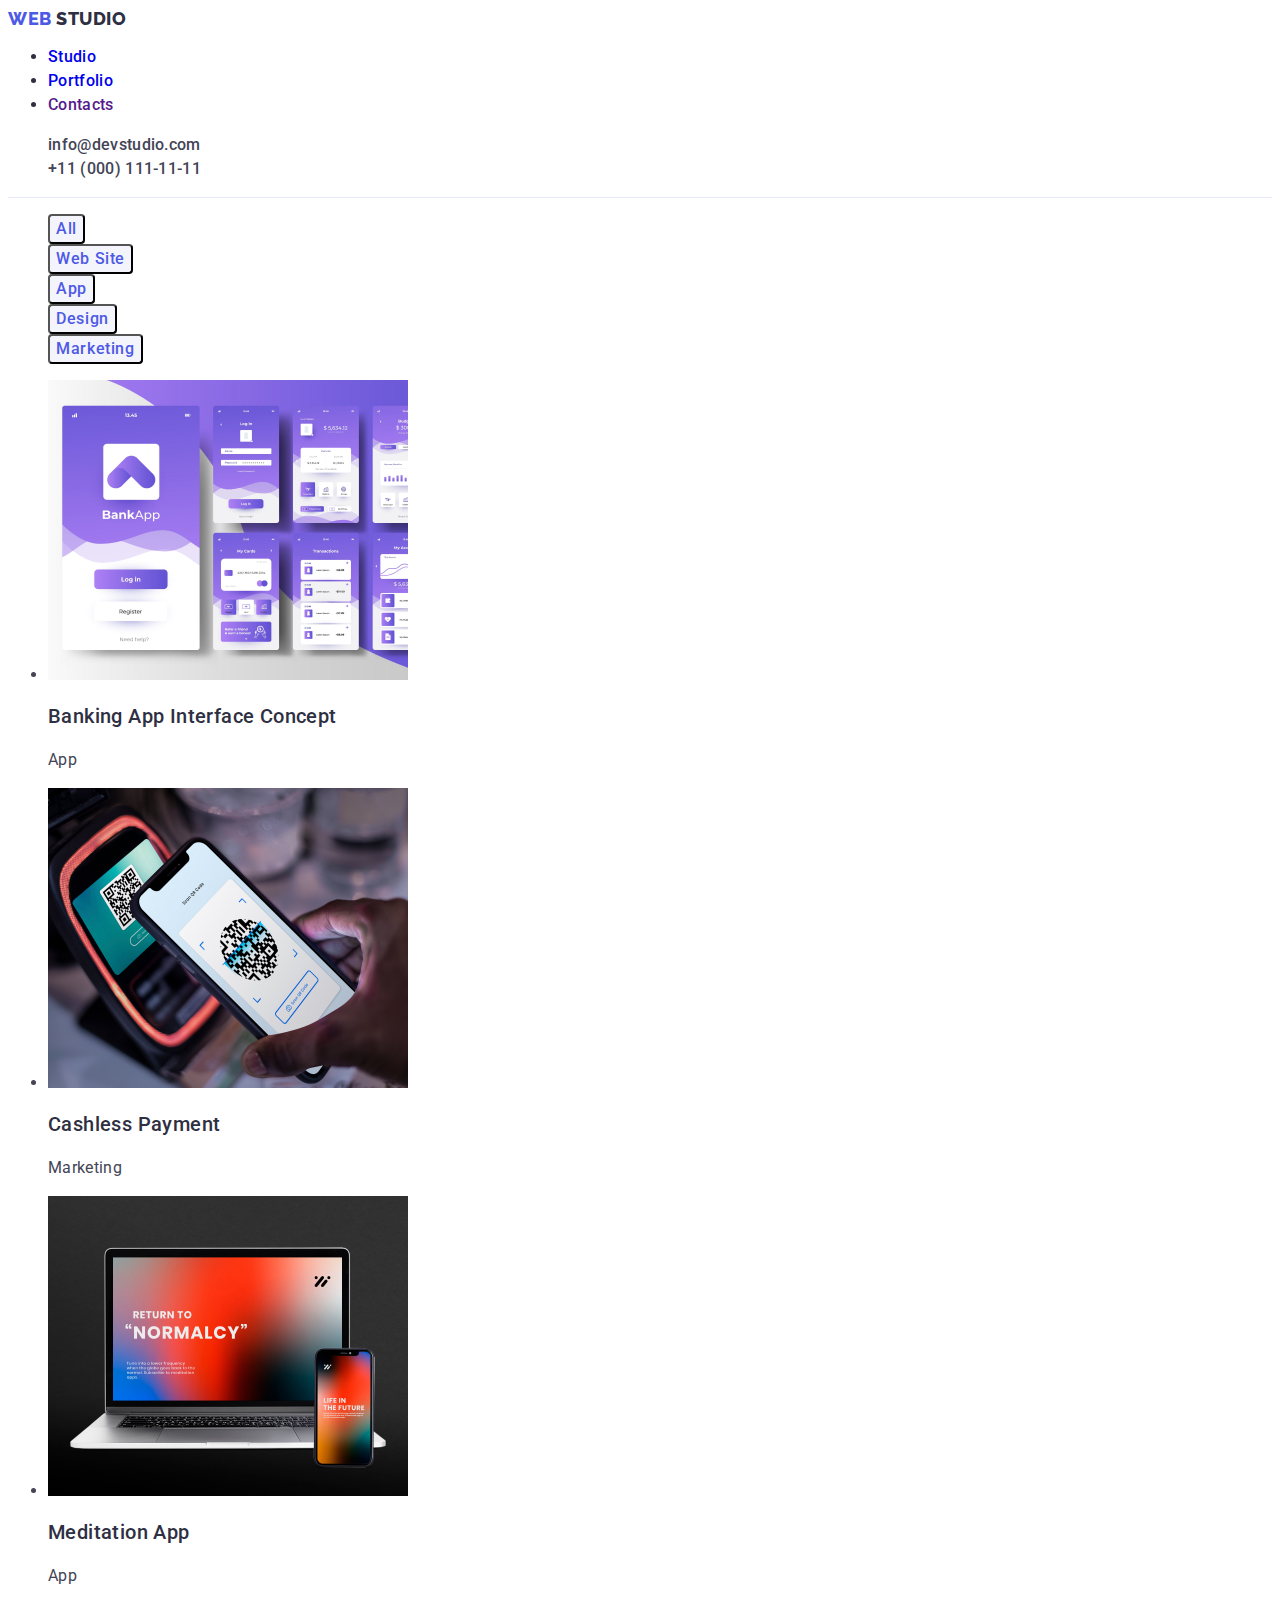
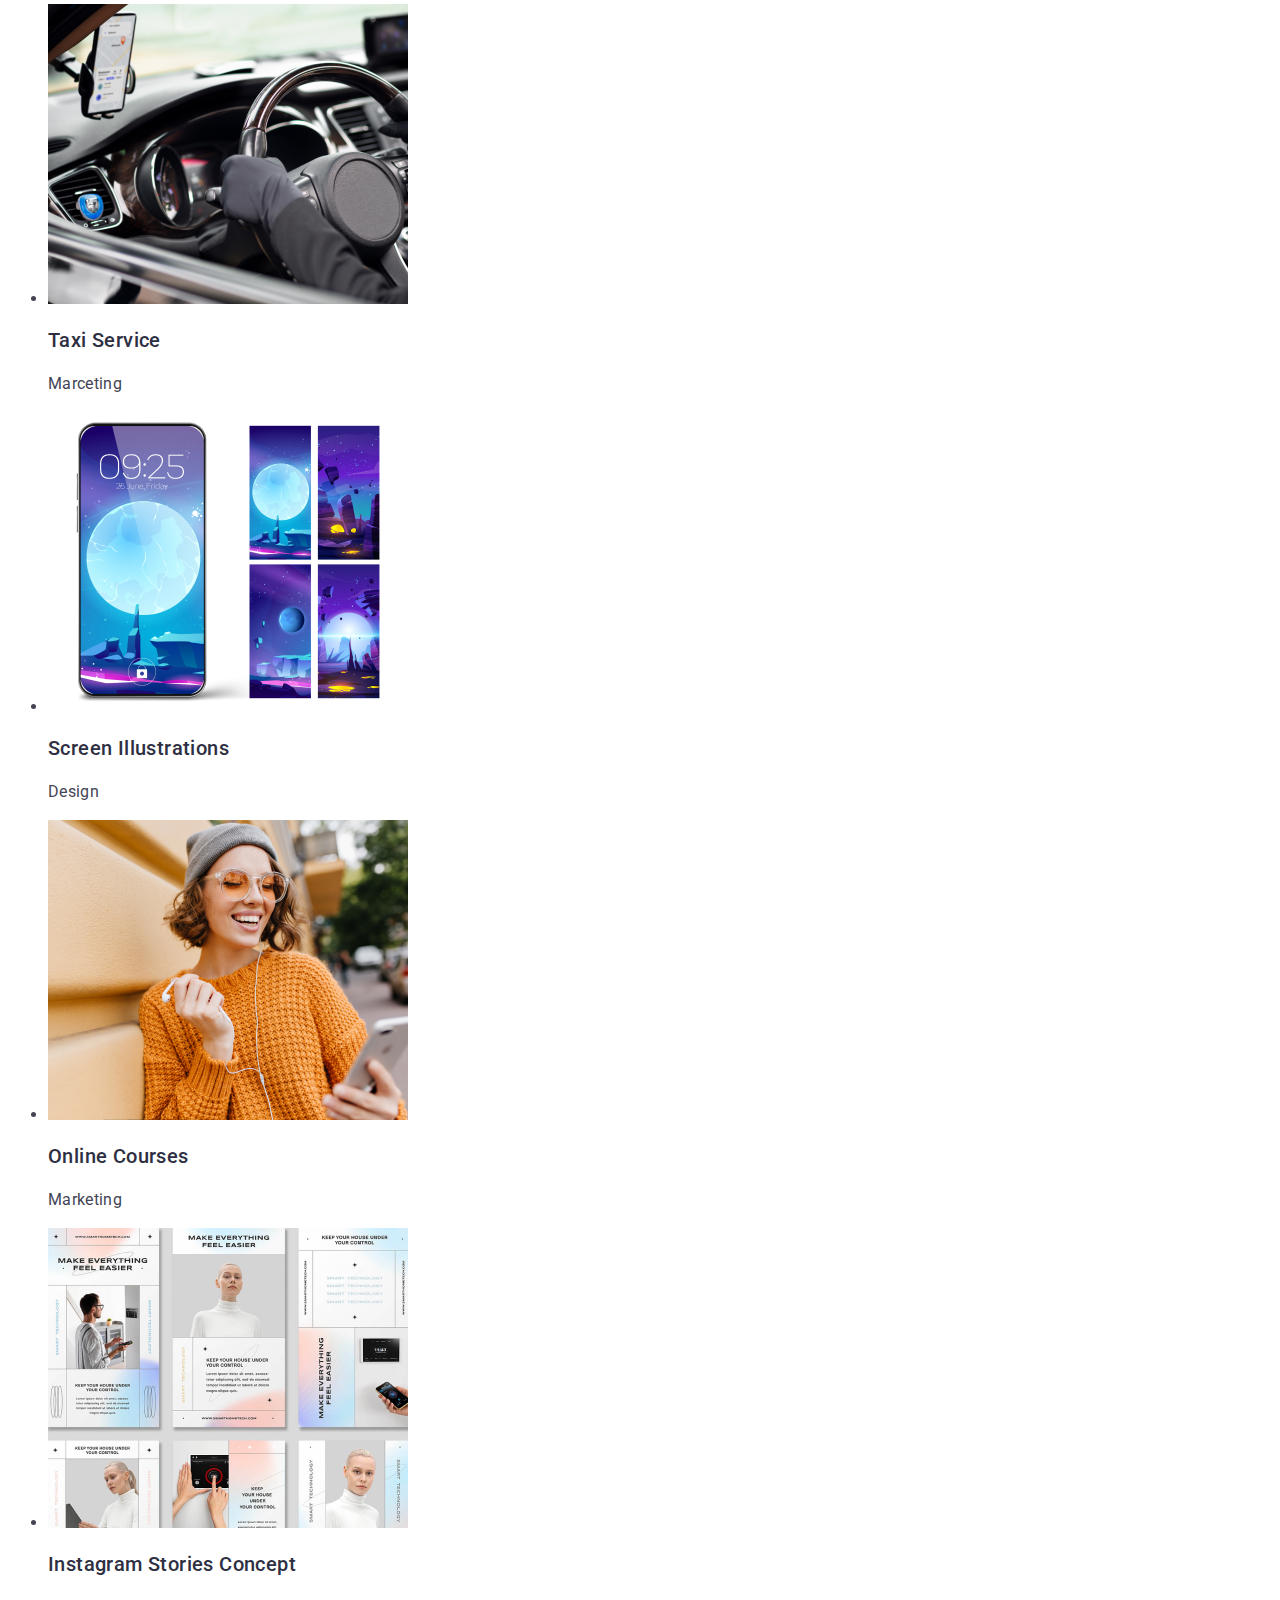
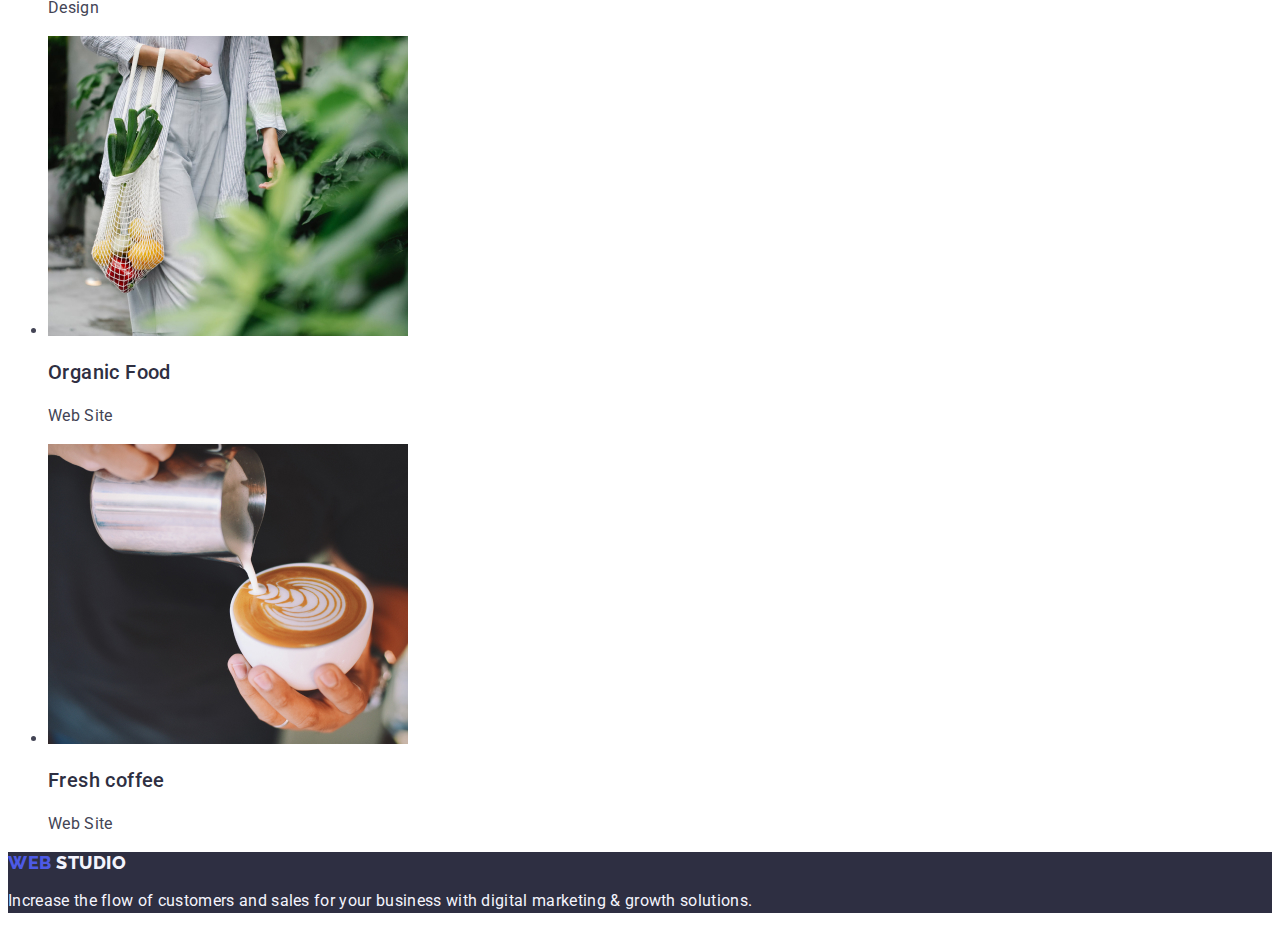
==== portfolio.html @ 60526257 "hw-02" ====
<!DOCTYPE html>
<html lang="en">

<head>
    <meta charset="UTF-8">
    <meta name="viewport" content="width=device-width, initial-scale=1.0">
    <title>Document</title>
<link rel="preconnect" href="https://fonts.googleapis.com">
<link rel="preconnect" href="https://fonts.gstatic.com" crossorigin>
<link href="https://fonts.googleapis.com/css2?family=Raleway:wght@800&family=Roboto:wght@400;500;700;900&display=swap"
    rel="stylesheet">
    <link rel="stylesheet" href="./css/styles.css" />
</head>

<body class="partfolio-body">
    <header class="partfolio-header">
        <nav class="header-nav">
            <a href="./index.html" class="partfolio-logo link">Web
                <span class="partfolio-logo-accent">Studio</span>
            </a>
            <ul class="portfolio-list">
                <li class="portfolio-menu"><a href="./index.html" class="partfolio-list link">Studio</a></li>
                <li class="portfolio-menu"><a href="./portfolio.html" class="partfolio-list link">Portfolio</a></li>
                <li class="portfolio-menu"><a href="" class="partfolio-list link">Contacts</a></li>
            </ul>
        </nav>

        <address class="partfolio-contacts">
            <ul class="partfolio-address list">
                <li class="contacts-item">
                    <a class="partfolio-contacts link" href="mailto:info@devstudio.com">info@devstudio.com</a>
                </li>
                <li class="partfolio-contacts-item">
                    <a class="partfolio-contacts link" href="tel:+110001111111">+11 (000) 111-11-11</a>
                </li>
            </ul>
        </address>
    </header>

    <main>

        <section class="portfolio-imges">
            <h1 hidden>Portfolio</h1>
            <ul class="list">
                <li><button class="partfolio-btn" type="button">All</button></li>
                <li><button class="partfolio-btn" type="button">Web Site</button></li>
                <li><button class="partfolio-btn" type="button">App</button></li>
                <li><button class="partfolio-btn" type="button">Design</button></li>
                <li><button class="partfolio-btn" type="button">Marketing</button></li>
            </ul>
<ul class="partfolio-list link">
    <li class="partfolio-item link">
        <a class="partfolio-img link" href="./images/InterfaceContent.jpg">
            <img src="./images/InterfaceContent.jpg" alt="interface content" width="360" height="300">
        <h3 class="partfolio-title">Banking App Interface Concept</h3>
        <p class="partfolio-subtitle">App</p>
        </a>
    </li>
    <li class="partfolio-item link">
        <a class="partfolio-img link" href="./images/marceting.jpg">
        <img src="./images/marceting.jpg" alt="marceting" width="360" height="300">
        <h3 class="partfolio-title">Cashless Payment</h3>
        <p class="partfolio-subtitle">Marketing</p>
        </a>
    </li>
    <li class="partfolio-item link">
        <a class="partfolio-img link" href="./images/app.jpg">
        <img src="./images/app.jpg" alt="Meditation App" width="360" height="300">
        <h3 class="partfolio-title">Meditation App</h3>
        <p class="partfolio-subtitle">App</p>
        </a>
    </li>
    <li class="partfolio-item link">
        <a class="partfolio-img link" href="./images/taxi.jpg">
        <img src="./images/taxi.jpg" alt="taxi service" width="360" height="300">
        <h3 class="partfolio-title">Taxi Service</h3>
        <p class="partfolio-subtitle">Marceting</p>
        </a>
    </li>
    <li class="partfolio-item link">
        <a class="partfolio-img link" href="./images/design.jpg">
        <img src="./images/design.jpg" alt="Screen Illustrations" width="360" height="300">
        <h3 class="partfolio-title">Screen Illustrations</h3>
        <p class="partfolio-subtitle">Design</p>
        </a>
    </li>
    <li class="partfolio-item link">
        <a class="partfolio-img link" href="./images/">
        <img src="./images/OnlineCourses.jpg" alt="courses" width="360" height="300">
        <h3 class="partfolio-title">Online Courses</h3>
        <p class="partfolio-subtitle">Marketing</p>
        </a>
    </li>
    <li class="partfolio-item link">
        <a class="partfolio-img link" href="./images/insta.jpg">
        <img src="./images/insta.jpg" alt="Instagram" width="360" height="300">
        <h3 class="partfolio-title">Instagram Stories Concept</h3>
        <p class="partfolio-subtitle">Design</p>
    </a>
    </li>
    <li class="partfolio-item link">
        <a class="partfolio-img link" href="./images/WebSite.jpg">
        <img src="./images/WebSite.jpg" alt="draganic Food" width="360" height="300">
        <h3 class="partfolio-title">Organic Food</h3>
        <p class="partfolio-subtitle">Web Site</p>
    </a>
    </li>
    <li class="partfolio-item link">
        <a class="partfolio-img link" href="./images/coffee.jpg">
        <img src="./images/coffee.jpg" alt="coffee" width="360" height="300">
        <h3 class="partfolio-title">Fresh coffee</h3>
        <p class="partfolio-subtitle">Web Site</p>
    </a>
    </li>
</ul>
</section>
    </main>

    <footer class="partfolio-footer">
        <a class="partfolio-footer-logo link" href="./index.html">
            Web
            <span class="partfolio-footer-logo-accent">Studio</span>
        </a>
        <p class="partfolio-footer-content">Increase the flow of customers and
            sales for your business with digital
            marketing & growth solutions.</p>
    </footer>

</body>

</html>
---- css/styles.css ----
:root {
font-family: "Roboto", sans-serif;
--primary-text-color: #434455;
--white: #ffffff;
--logo-color:#4D5AE5;
--lilac: #404bbf;
--logo-color-second: #2e2f42;
--white-second: #f4f4fd;
}

body {
font-family:"Roboto", sans-serif;
color: var(--primary-text-color);
background-color: #ffffff;
}

.link {
    text-decoration: none;
}

.list {
    list-style: none;
}


/**______index.html______**/

/**_____HEADER____**/


.header {
    background: var(--white, #FFF);
}
.header-logo {
    color: var(--logo-color);
    font-size: 18px;
    font-family: "Raleway", sans-serif;
    font-style: normal;
    font-weight: 800;
    line-height: 1.17;
    letter-spacing: 0.03em;
    text-transform: uppercase;
    text-decoration: none;
}

.link {
    text-decoration: none;
}

.header-logo-accent {
    color: var(--logo-color-second);
    font-size: 18px;
    font-family: "Raleway", sans-serif;
    font-style: normal;
    font-weight: 800;
    line-height: 21px;
    letter-spacing: 0.54px;
    text-transform: uppercase;
}
.link {
    text-decoration: none;
}
/**__menu__**/



.list {
    color: var(--logo-color-second);
    font-size: 16px;
    font-family: "Roboto", sans-serif;
    font-style: normal;
    font-weight: 500;
    line-height: 1.5;
    letter-spacing: 0.02em;
    text-decoration: none;
}


.header-list link:hover {
    color: var(--lilac);
}
.header-list link:focus {
    color: var(--lilac);
}

.contacts {
    font-style: normal;
}

.contacts-link link {
    color: var(--primary-text-color);
    font-size: 16px;
    font-family: "Roboto", sans-serif;
    font-style: normal;
    font-weight: 400;
    line-height: 1.5;
    letter-spacing: 0.02em;
    text-decoration: none;
}
.contacts-link link:hover {
    color: var(--lilac);
}

.contacts-link link:focus {
    color: var(--lilac);
}

/**_____Section1____**/

.advantages-section-list {
    width: 1440px;
    height: 600px;
    flex-shrink: 0;
    background:#2E2F42;
}

.head-text {
    color: var(--white);
    text-align: center;
    font-size: 56px;
    font-family: "Roboto", sans-serif;
    font-style: normal;
    font-weight: 700;
    line-height: 1.07;
    letter-spacing: 1.12px;
}

.head-btn {
    color: var(--white);
    font-size: 16px;
    font-family: "Roboto", sans-serif;
    font-style: normal;
    font-weight: 500;
    line-height: 24px;
    letter-spacing: 0.64px;
    display: inline-flex;
    padding: 16px 32px;
    align-items: flex-start;
    gap: 10px;
    border-radius: 4px;
    background: var(--logo-color);
    cursor: pointer;
}
.head-btn:hover {
    background-color: var(--lilac);
}
.head-btn:focus {
    background-color: var(--lilac);
}


/**_____Section2_____**/

.advant-section-list {
    background: var(--white);
}
.advantages-item {
flex-direction: column;
}

.advant-title {
    color: var(--primary-text-color);
    font-size: 20px;
    font-family: "Roboto", sans-serif;
    font-style: normal;
    font-weight: 500;
    line-height: 1.2;
    letter-spacing: 0.02em;
}

.advant-subtitle {
    color: var(--primary-text-color);
    font-size: 16px;
    font-family: "Roboto", sans-serif;
    font-style: normal;
    font-weight: 400;
    line-height: 1.5;
    letter-spacing: 0.02em;
    display: flex;
    width: 264px;
    flex-direction: column;
}


/**_____Section3____**/


.section-list {
    background-color:var(--white) ;
}

.section-title {
    color: var(--primary-text-color);
    text-align: center;
    font-size: 36px;
    font-family: "Roboto", sans-serif;
    font-style: normal;
    font-weight: 00;
    line-height: 1.11;
    letter-spacing: 0.02em;
    text-transform: capitalize;
}

/**____Section4____**/


.section-four-list {
    background: var(--cloud, #F4F4FD);
}

.team-title {
    color: var(--primary-text-color);
    text-align: center;
    font-size: 36px;
    font-family: "Roboto", sans-serif;
    font-style: normal;
    font-weight: 700;
    line-height: 1.11;
    letter-spacing: 0.72px;
    text-transform: capitalize;
}

.team-list {
    background-color: var(--white);
}

.team-subtitle {
    color: var(--primary-text-color);
    text-align: center;
    font-size: 20px;
    font-family: "Roboto", sans-serif;
    font-style: normal;
    font-weight: 500;
    line-height: 1.2;
    letter-spacing: 0.02em;
}

.team-p {
    color: var(--primary-text-color);
    text-align: center;
    font-size: 16px;
    font-family: "Roboto", sans-serif;
    font-style: normal;
    font-weight: 400;
    line-height: 1.5;
    letter-spacing: 0.02em;
}

/**_____FOOTER_____**/

.footer {
    background: var(--logo-color-second);
}

.footer-logo {
    color: var(--logo-color);
    font-size: 18px;
    font-family: "Raleway", sans-serif;
    font-style: normal;
    font-weight: 800;
    line-height: 1.17;
    letter-spacing: 0.03em;
    text-transform: uppercase;
    text-decoration: none;
}

.footer-logo-accent {
    justify-content: center;
    color: #f4f4fd;
    font-size: 18px;
    font-family: "Raleway", sans-serif;
    font-style: normal;
    font-weight: 800;
    line-height: 21px;
    letter-spacing: 0.54px;
    text-transform: uppercase;
}

.footer-content {
    color: var(--cloud, #F4F4FD);
    font-size: 16px;
    font-family: "Roboto", sans-serif;
    font-style: normal;
    font-weight: 400;
    line-height: 24px;
    letter-spacing: 0.32px;
}

/**_____PORTFOLIO.HTML____**/


/**_____HEADER_____**/

.partfolio-header {
    border-bottom: 1px solid var(--cornflower, #E7E9FC);
    background: var(--white, #FFF);
}

.partfolio-logo {
    color: var(--logo-color);
    font-size: 18px;
    font-family: "Raleway", sans-serif;
    font-style: normal;
    font-weight: 800;
    line-height: 1.17;
    letter-spacing: 0.03em;
    text-transform: uppercase;
    text-decoration: none;
}

.partfolio-logo-accent {
    justify-content: center;
    color: #2E2F42;
    font-size: 18px;
    font-family: "Raleway", sans-serif;
    font-style: normal;
    font-weight: 800;
    line-height: 21px;
    letter-spacing: 0.54px;
    text-transform: uppercase;
}

.portfolio-menu {
    color: var(--logo-color-second);
    font-size: 16px;
    font-family: "Roboto", sans-serif;
    font-style: normal;
    font-weight: 500;
    line-height: 1.5;
    letter-spacing: 0.02em;
    text-decoration: none;
    }

.portfolio-menu:hover {
    color: #404bbf;
}

.portfolio-menu:focus {
    color: #404bbf;
}

.partfolio-contacts {
    color: var(--primary-text-color);
    font-style: normal;
}


.partfolio-contacts link {
    color: var(--primary-text-color);
    font-size: 16px;
    font-family: "Roboto", sans-serif;
    font-style: normal;
    font-weight: 400;
    line-height: 1.5;
    letter-spacing: 0.02em;
    text-decoration: none;
}

.partfolio-contacts-link link:hover {
    color: var(--lilac);
}

.partfolio-contacts-link link:focus {
    color: var(--lilac);
}

/**____SECTION___**/

.portfolio-imges {
    list-style: none;
    background-color: #fff;
}

.partfolio-btn {
    color: #4D5AE5;
    text-align: center;
    font-size: 16px;
    font-family: "Roboto",sans-serif;
    font-style: normal;
    font-weight: 500;
    line-height: 1.5;
    letter-spacing: 0.04em;
    border-radius: 4px;
    background: #f4f4fd;
    cursor: pointer;
}
.partfolio-btn:hover {
    color: #ffffff;
    background-color: #404BBF;
}
.partfolio-btn:focus {
    color: #ffffff;
    background-color: #404BBF;
}

.partfolio-list link {
    list-style: none;
    text-decoration: none;
}

.partfolio-item link {
    text-decoration: none;
}

.partfolio-title {
    color: #2E2F42;
    font-size: 20px;
    font-family: "Roboto", sans-serif;
    font-style: normal;
    font-weight: 500;
    line-height: 1.2;
    letter-spacing: 0.02em;
}

.partfolio-subtitle {
    color: #434455;
    font-size: 16px;
    font-family: "Roboto", sans-serif;
    font-style: normal;
    font-weight: 400;
    line-height: 1.5;
    letter-spacing: 0.02em;
}

/**____PARTFOLIO___FOOTER______**/

.partfolio-footer {
    background-color: #2E2F42;
}

.partfolio-footer-logo {
    color: #4D5AE5;
    font-size: 18px;
    font-family: "Raleway", sans-serif;
    font-style: normal;
    font-weight: 800;
    line-height: 1.17;
    letter-spacing: 0.03em;
    text-transform: uppercase;
    text-decoration: none;
}

.partfolio-footer-logo-accent {
    justify-content: center;
    color: #f4f4fd;
    font-size: 18px;
    font-family: "Raleway", sans-serif;
    font-style: normal;
    font-weight: 800;
    line-height: 21px;
    letter-spacing: 0.54px;
    text-transform: uppercase;
}

.partfolio-footer-content {
    color: var(--cloud, #F4F4FD);
    font-size: 16px;
    font-family: "Roboto", sans-serif;
    font-style: normal;
    font-weight: 400;
    line-height: 24px;
    letter-spacing: 0.32px;
}
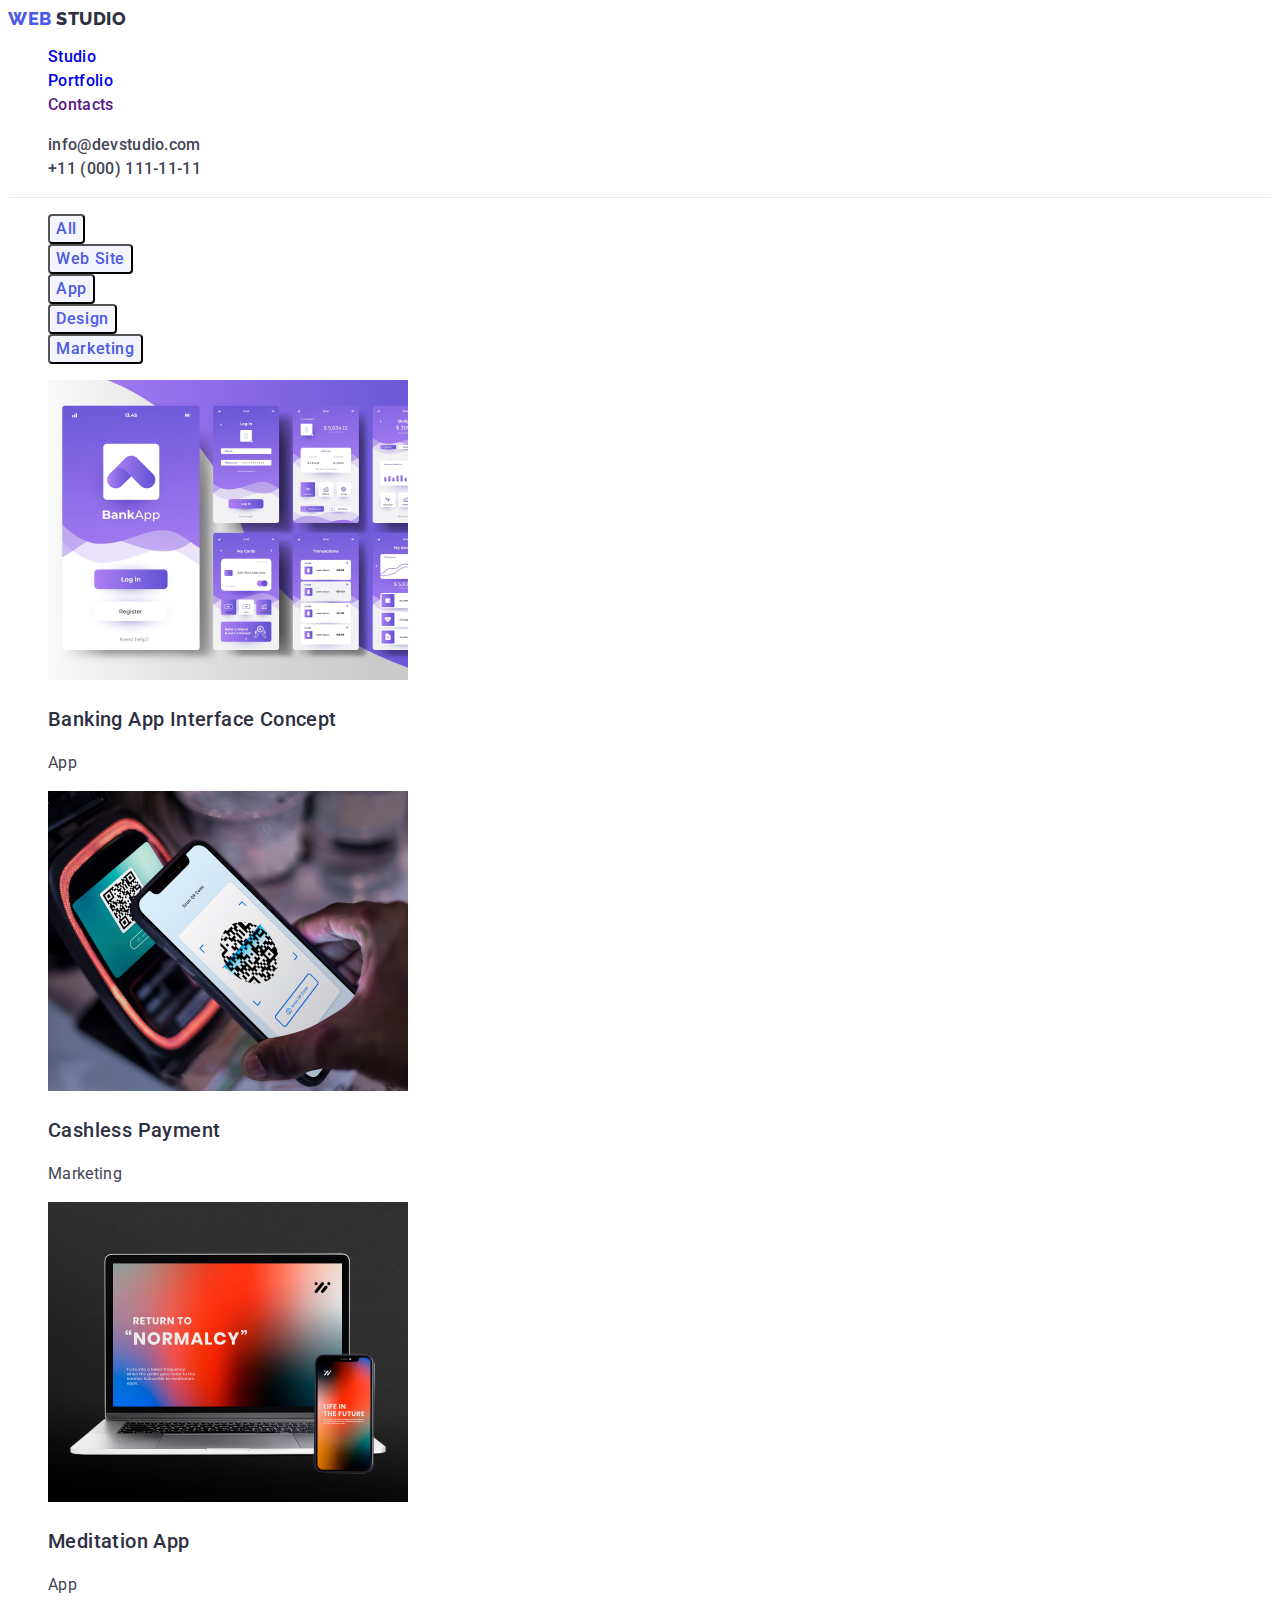
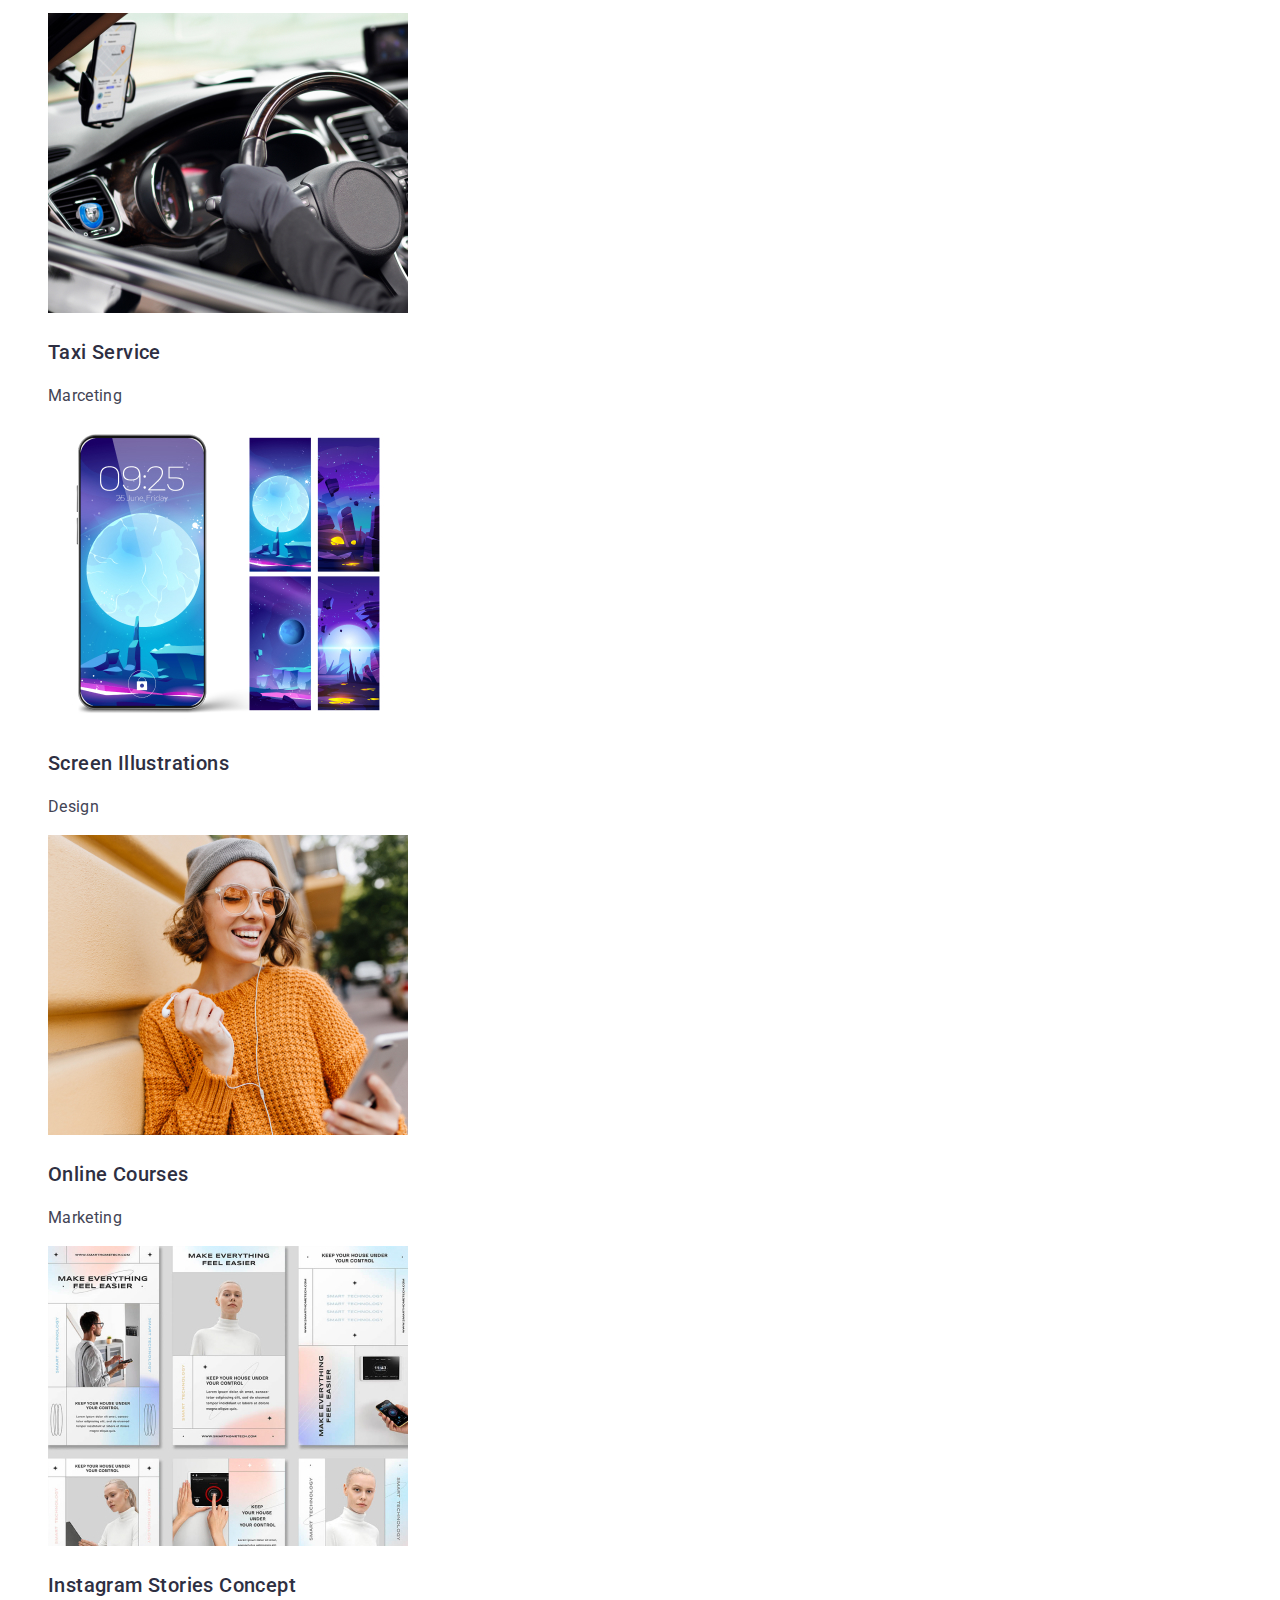
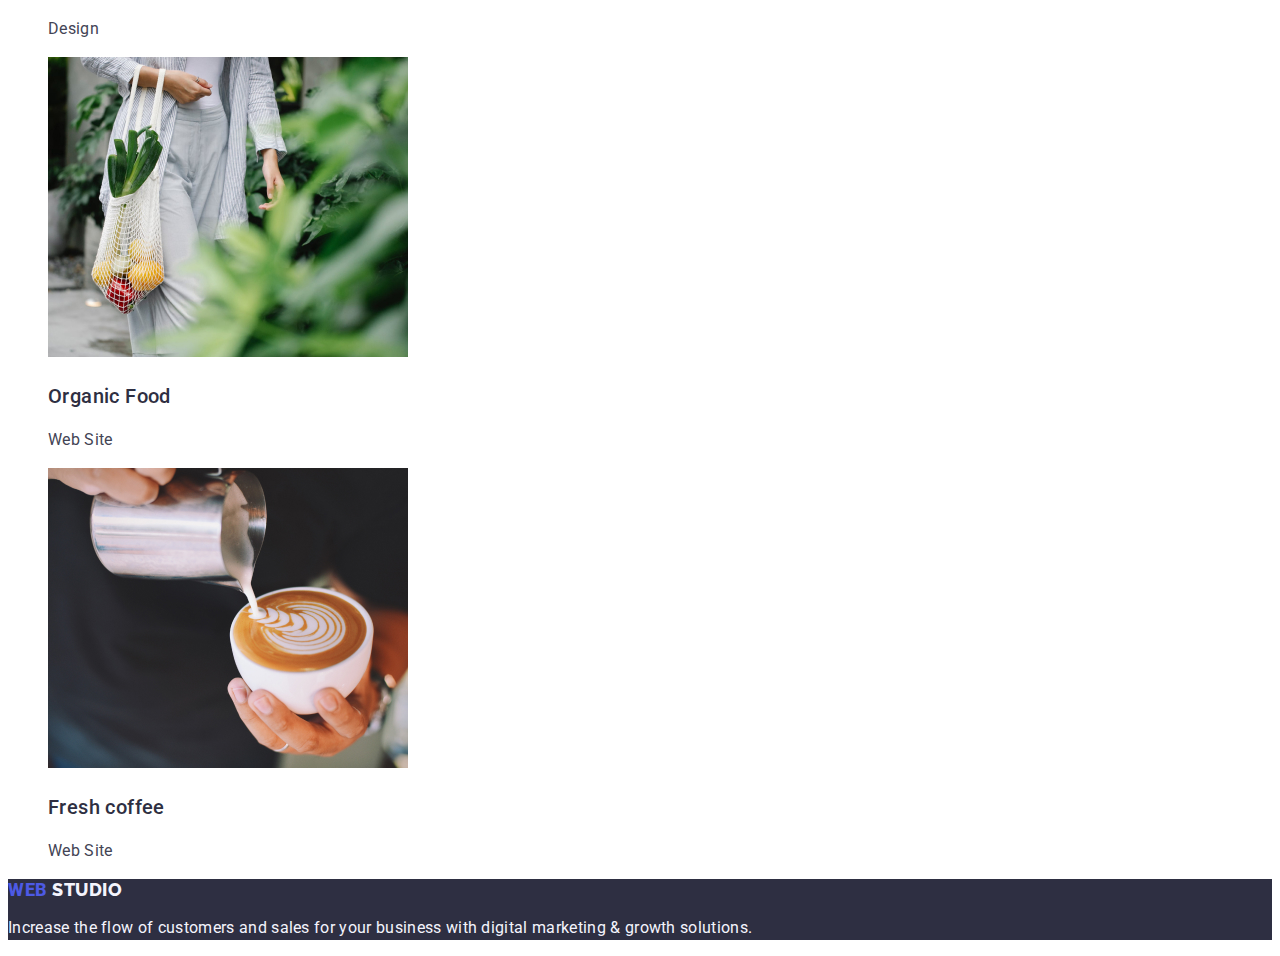
==== commit 2a4ca78b: "add" ====
--- a/portfolio.html
+++ b/portfolio.html
@@ -18,7 +18,7 @@
             <a href="./index.html" class="partfolio-logo link">Web
                 <span class="partfolio-logo-accent">Studio</span>
             </a>
-            <ul class="portfolio-list">
+            <ul class="portfolio list">
                 <li class="portfolio-menu"><a href="./index.html" class="partfolio-list link">Studio</a></li>
                 <li class="portfolio-menu"><a href="./portfolio.html" class="partfolio-list link">Portfolio</a></li>
                 <li class="portfolio-menu"><a href="" class="partfolio-list link">Contacts</a></li>
@@ -48,7 +48,7 @@
                 <li><button class="partfolio-btn" type="button">Design</button></li>
                 <li><button class="partfolio-btn" type="button">Marketing</button></li>
             </ul>
-<ul class="partfolio-list link">
+<ul class="partfolio list ">
     <li class="partfolio-item link">
         <a class="partfolio-img link" href="./images/InterfaceContent.jpg">
             <img src="./images/InterfaceContent.jpg" alt="interface content" width="360" height="300">
--- a/css/styles.css
+++ b/css/styles.css
@@ -209,7 +209,7 @@
 }
 
 .team-title {
-    color: var(--primary-text-color);
+    color: var(--logo-color-second);
     text-align: center;
     font-size: 36px;
     font-family: "Roboto", sans-serif;
@@ -320,6 +320,10 @@
     text-transform: uppercase;
 }
 
+portfolio list {
+    list-style: none;
+}
+
 .portfolio-menu {
     color: var(--logo-color-second);
     font-size: 16px;
@@ -332,11 +336,11 @@
     }
 
 .portfolio-menu:hover {
-    color: #404bbf;
+    color: var(--lilac);
 }
 
 .portfolio-menu:focus {
-    color: #404bbf;
+    color: var(--lilac);
 }
 
 .partfolio-contacts {
@@ -393,7 +397,7 @@
     background-color: #404BBF;
 }
 
-.partfolio-list link {
+.partfolio list {
     list-style: none;
     text-decoration: none;
 }
@@ -403,20 +407,16 @@
 }
 
 .partfolio-title {
-    color: #2E2F42;
+    color: var(--logo-color-second);
     font-size: 20px;
-    font-family: "Roboto", sans-serif;
-    font-style: normal;
     font-weight: 500;
     line-height: 1.2;
     letter-spacing: 0.02em;
 }
 
 .partfolio-subtitle {
-    color: #434455;
-    font-size: 16px;
-    font-family: "Roboto", sans-serif;
-    font-style: normal;
+    color: var(--primary-text-color);
+    font-size: 16px;
     font-weight: 400;
     line-height: 1.5;
     letter-spacing: 0.02em;
@@ -425,14 +425,12 @@
 /**____PARTFOLIO___FOOTER______**/
 
 .partfolio-footer {
-    background-color: #2E2F42;
+    background-color: var(--logo-color-second);
 }
 
 .partfolio-footer-logo {
-    color: #4D5AE5;
-    font-size: 18px;
-    font-family: "Raleway", sans-serif;
-    font-style: normal;
+    color: var(--logo-color);
+    font-size: 18px;
     font-weight: 800;
     line-height: 1.17;
     letter-spacing: 0.03em;
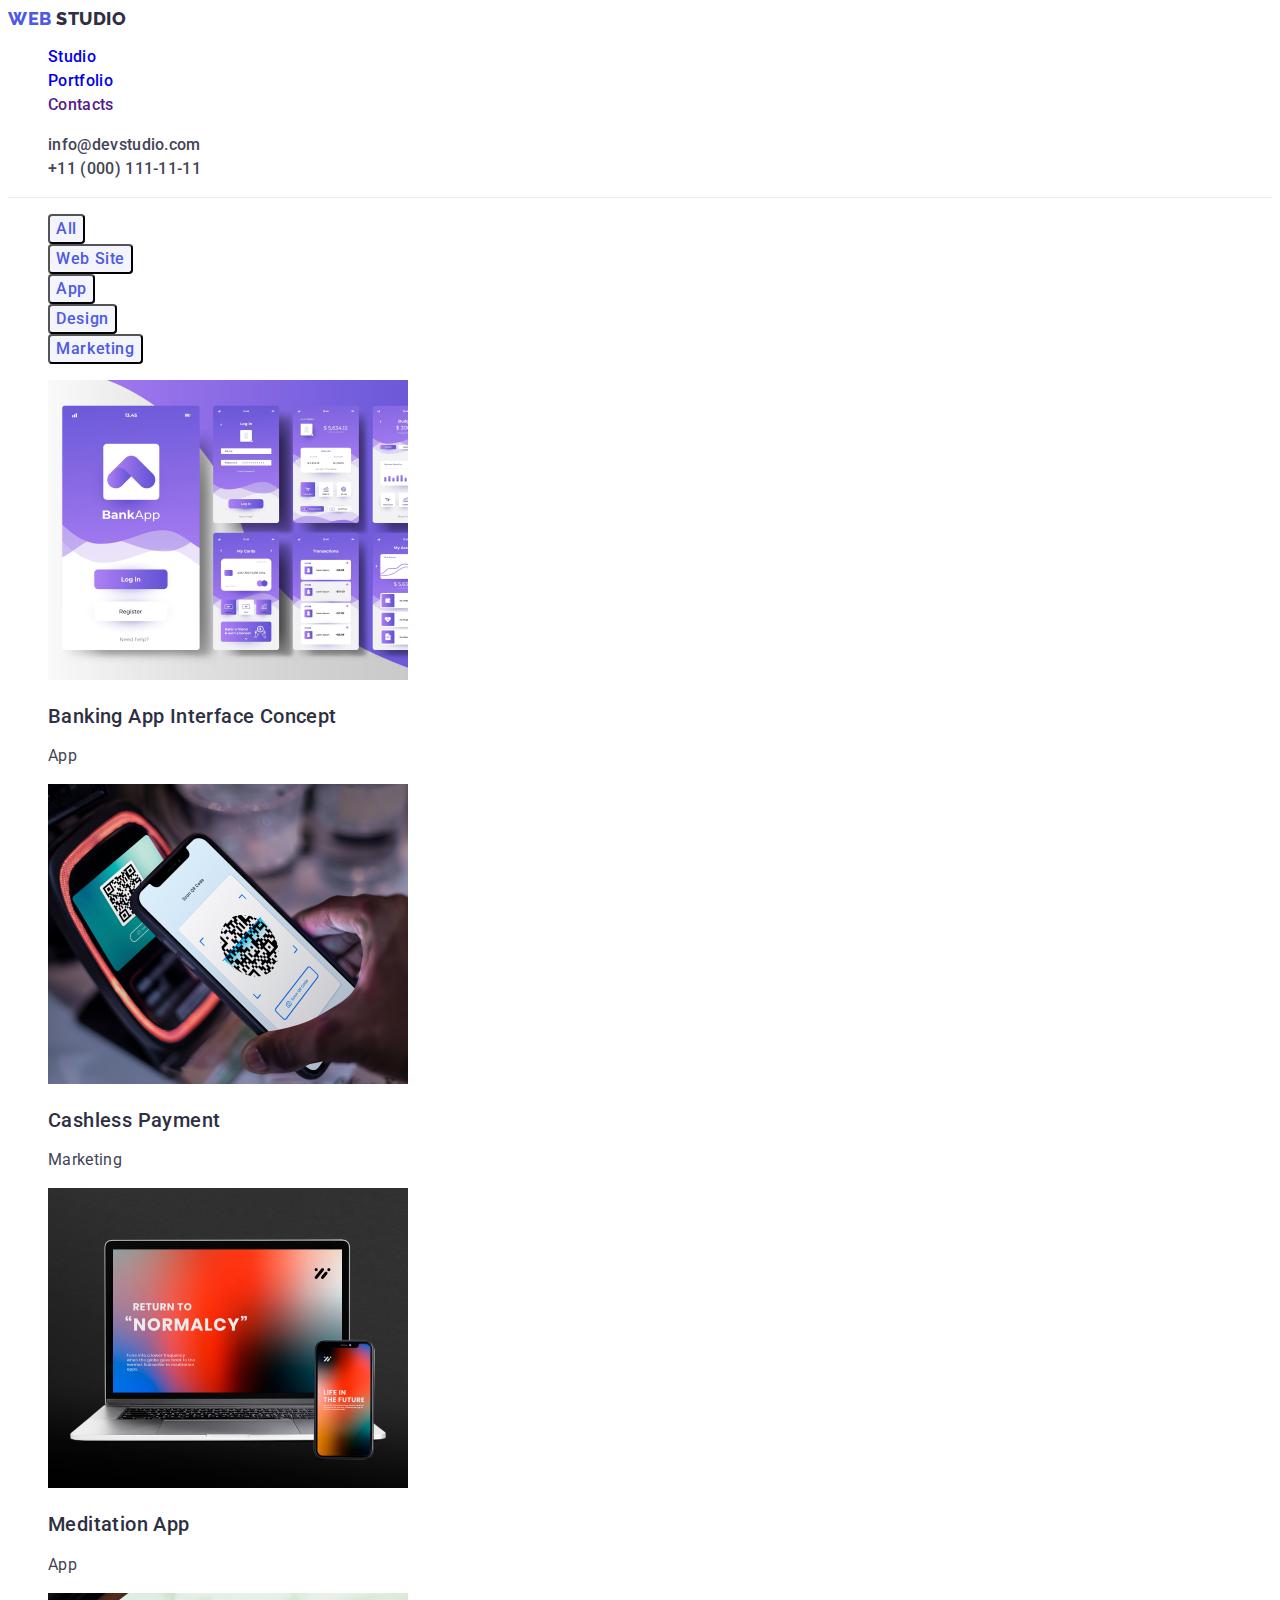
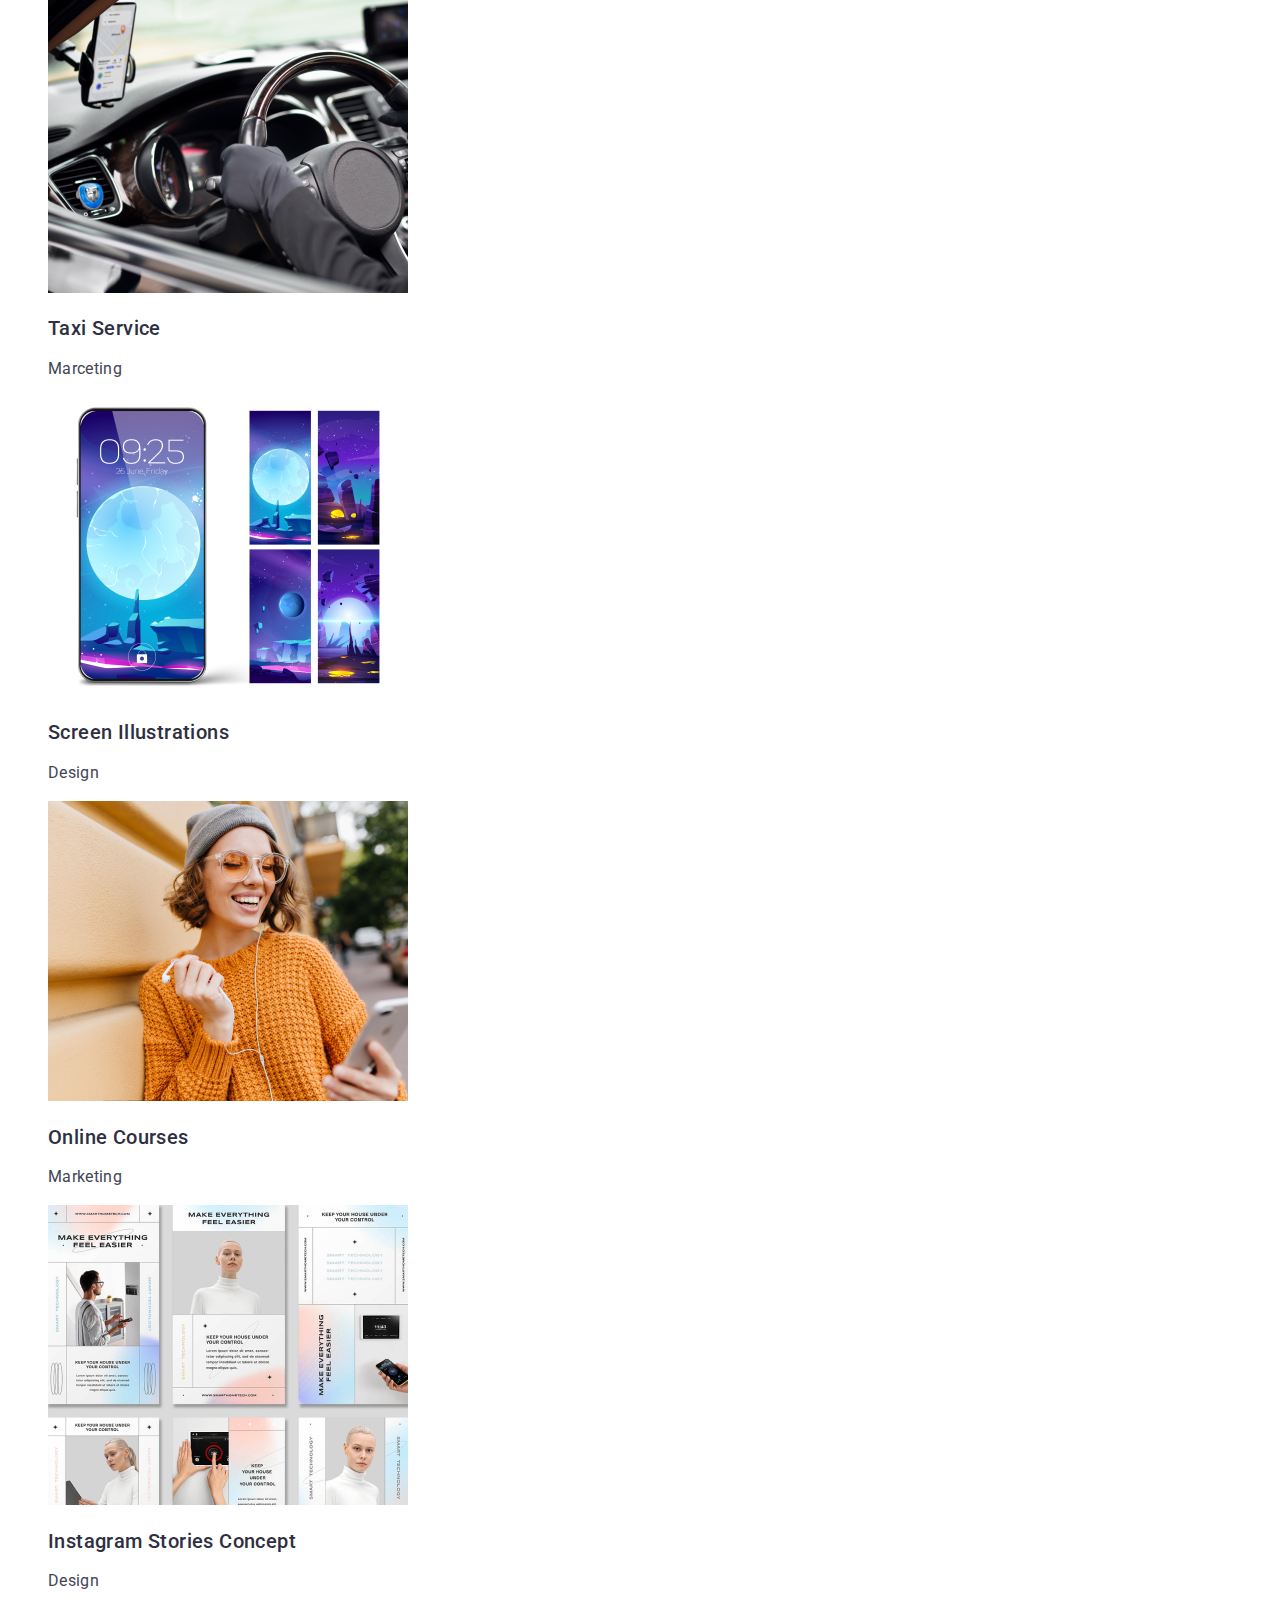
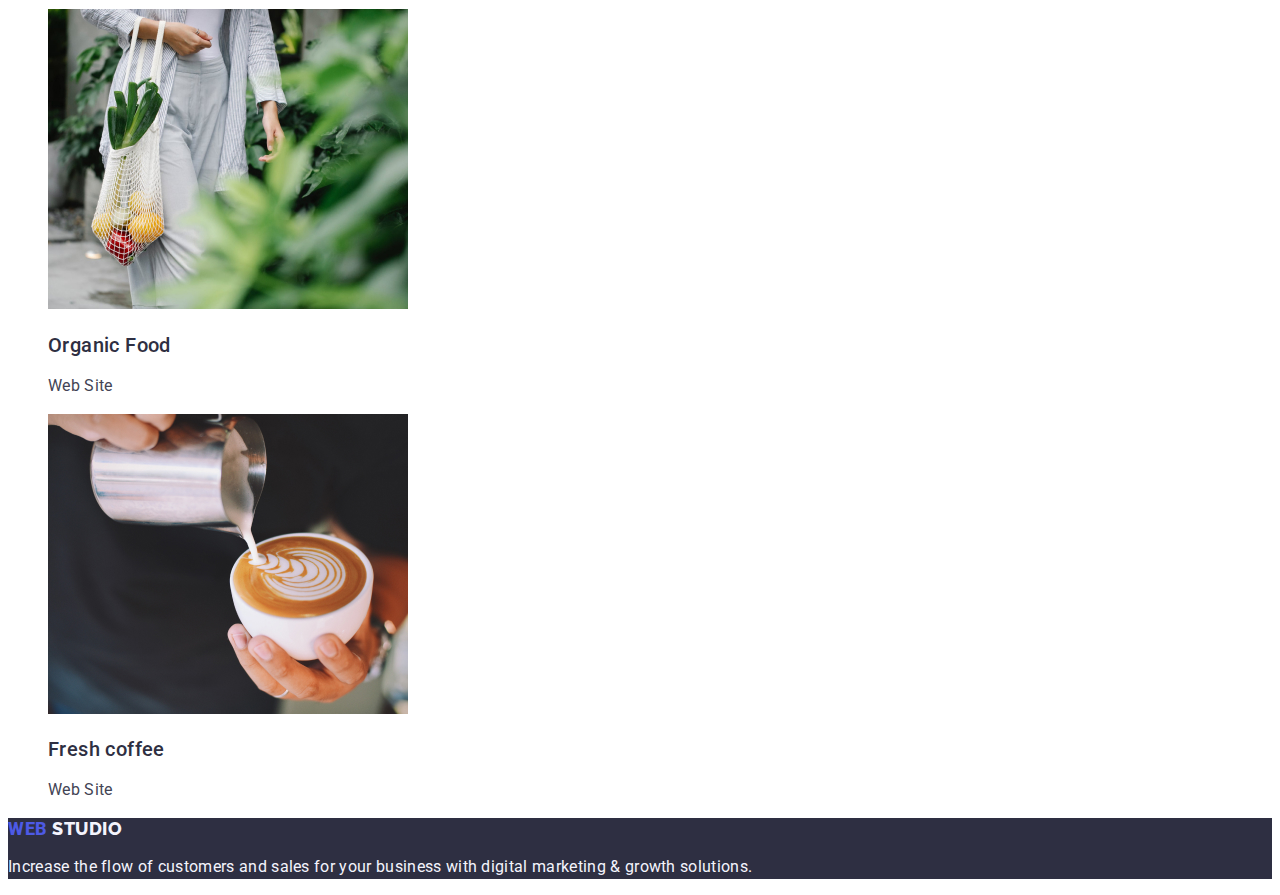
==== commit 086619b2: "hw-2" ====
--- a/portfolio.html
+++ b/portfolio.html
@@ -52,63 +52,63 @@
     <li class="partfolio-item link">
         <a class="partfolio-img link" href="./images/InterfaceContent.jpg">
             <img src="./images/InterfaceContent.jpg" alt="interface content" width="360" height="300">
-        <h3 class="partfolio-title">Banking App Interface Concept</h3>
+        <h2 class="partfolio-title">Banking App Interface Concept</h2>
         <p class="partfolio-subtitle">App</p>
         </a>
     </li>
     <li class="partfolio-item link">
         <a class="partfolio-img link" href="./images/marceting.jpg">
         <img src="./images/marceting.jpg" alt="marceting" width="360" height="300">
-        <h3 class="partfolio-title">Cashless Payment</h3>
+        <h2 class="partfolio-title">Cashless Payment</h2>
         <p class="partfolio-subtitle">Marketing</p>
         </a>
     </li>
     <li class="partfolio-item link">
         <a class="partfolio-img link" href="./images/app.jpg">
         <img src="./images/app.jpg" alt="Meditation App" width="360" height="300">
-        <h3 class="partfolio-title">Meditation App</h3>
+        <h2 class="partfolio-title">Meditation App</h2>
         <p class="partfolio-subtitle">App</p>
         </a>
     </li>
     <li class="partfolio-item link">
         <a class="partfolio-img link" href="./images/taxi.jpg">
         <img src="./images/taxi.jpg" alt="taxi service" width="360" height="300">
-        <h3 class="partfolio-title">Taxi Service</h3>
+        <h2 class="partfolio-title">Taxi Service</h2>
         <p class="partfolio-subtitle">Marceting</p>
         </a>
     </li>
     <li class="partfolio-item link">
         <a class="partfolio-img link" href="./images/design.jpg">
         <img src="./images/design.jpg" alt="Screen Illustrations" width="360" height="300">
-        <h3 class="partfolio-title">Screen Illustrations</h3>
+        <h2 class="partfolio-title">Screen Illustrations</h2>
         <p class="partfolio-subtitle">Design</p>
         </a>
     </li>
     <li class="partfolio-item link">
         <a class="partfolio-img link" href="./images/">
         <img src="./images/OnlineCourses.jpg" alt="courses" width="360" height="300">
-        <h3 class="partfolio-title">Online Courses</h3>
+        <h2 class="partfolio-title">Online Courses</h2>
         <p class="partfolio-subtitle">Marketing</p>
         </a>
     </li>
     <li class="partfolio-item link">
         <a class="partfolio-img link" href="./images/insta.jpg">
         <img src="./images/insta.jpg" alt="Instagram" width="360" height="300">
-        <h3 class="partfolio-title">Instagram Stories Concept</h3>
+        <h2 class="partfolio-title">Instagram Stories Concept</h2>
         <p class="partfolio-subtitle">Design</p>
     </a>
     </li>
     <li class="partfolio-item link">
         <a class="partfolio-img link" href="./images/WebSite.jpg">
         <img src="./images/WebSite.jpg" alt="draganic Food" width="360" height="300">
-        <h3 class="partfolio-title">Organic Food</h3>
+        <h2 class="partfolio-title">Organic Food</h2>
         <p class="partfolio-subtitle">Web Site</p>
     </a>
     </li>
     <li class="partfolio-item link">
         <a class="partfolio-img link" href="./images/coffee.jpg">
         <img src="./images/coffee.jpg" alt="coffee" width="360" height="300">
-        <h3 class="partfolio-title">Fresh coffee</h3>
+        <h2 class="partfolio-title">Fresh coffee</h2>
         <p class="partfolio-subtitle">Web Site</p>
     </a>
     </li>
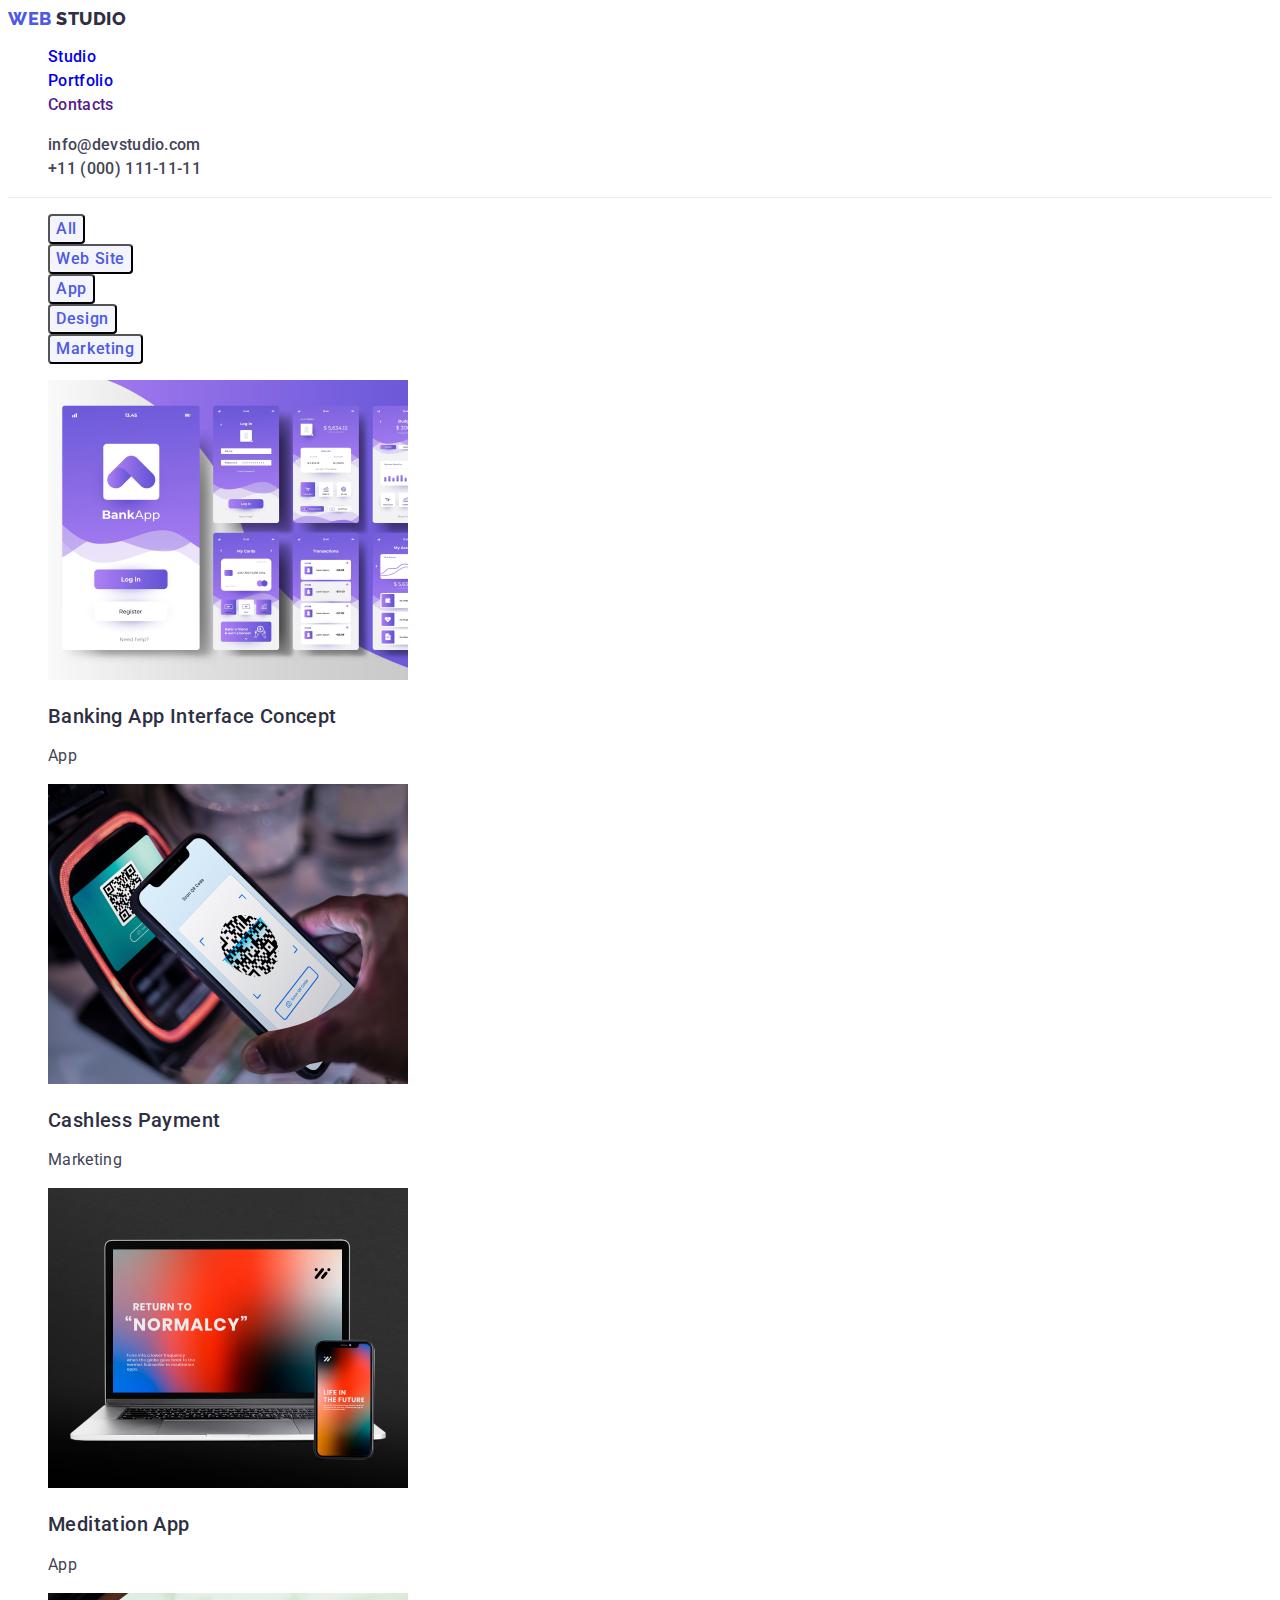
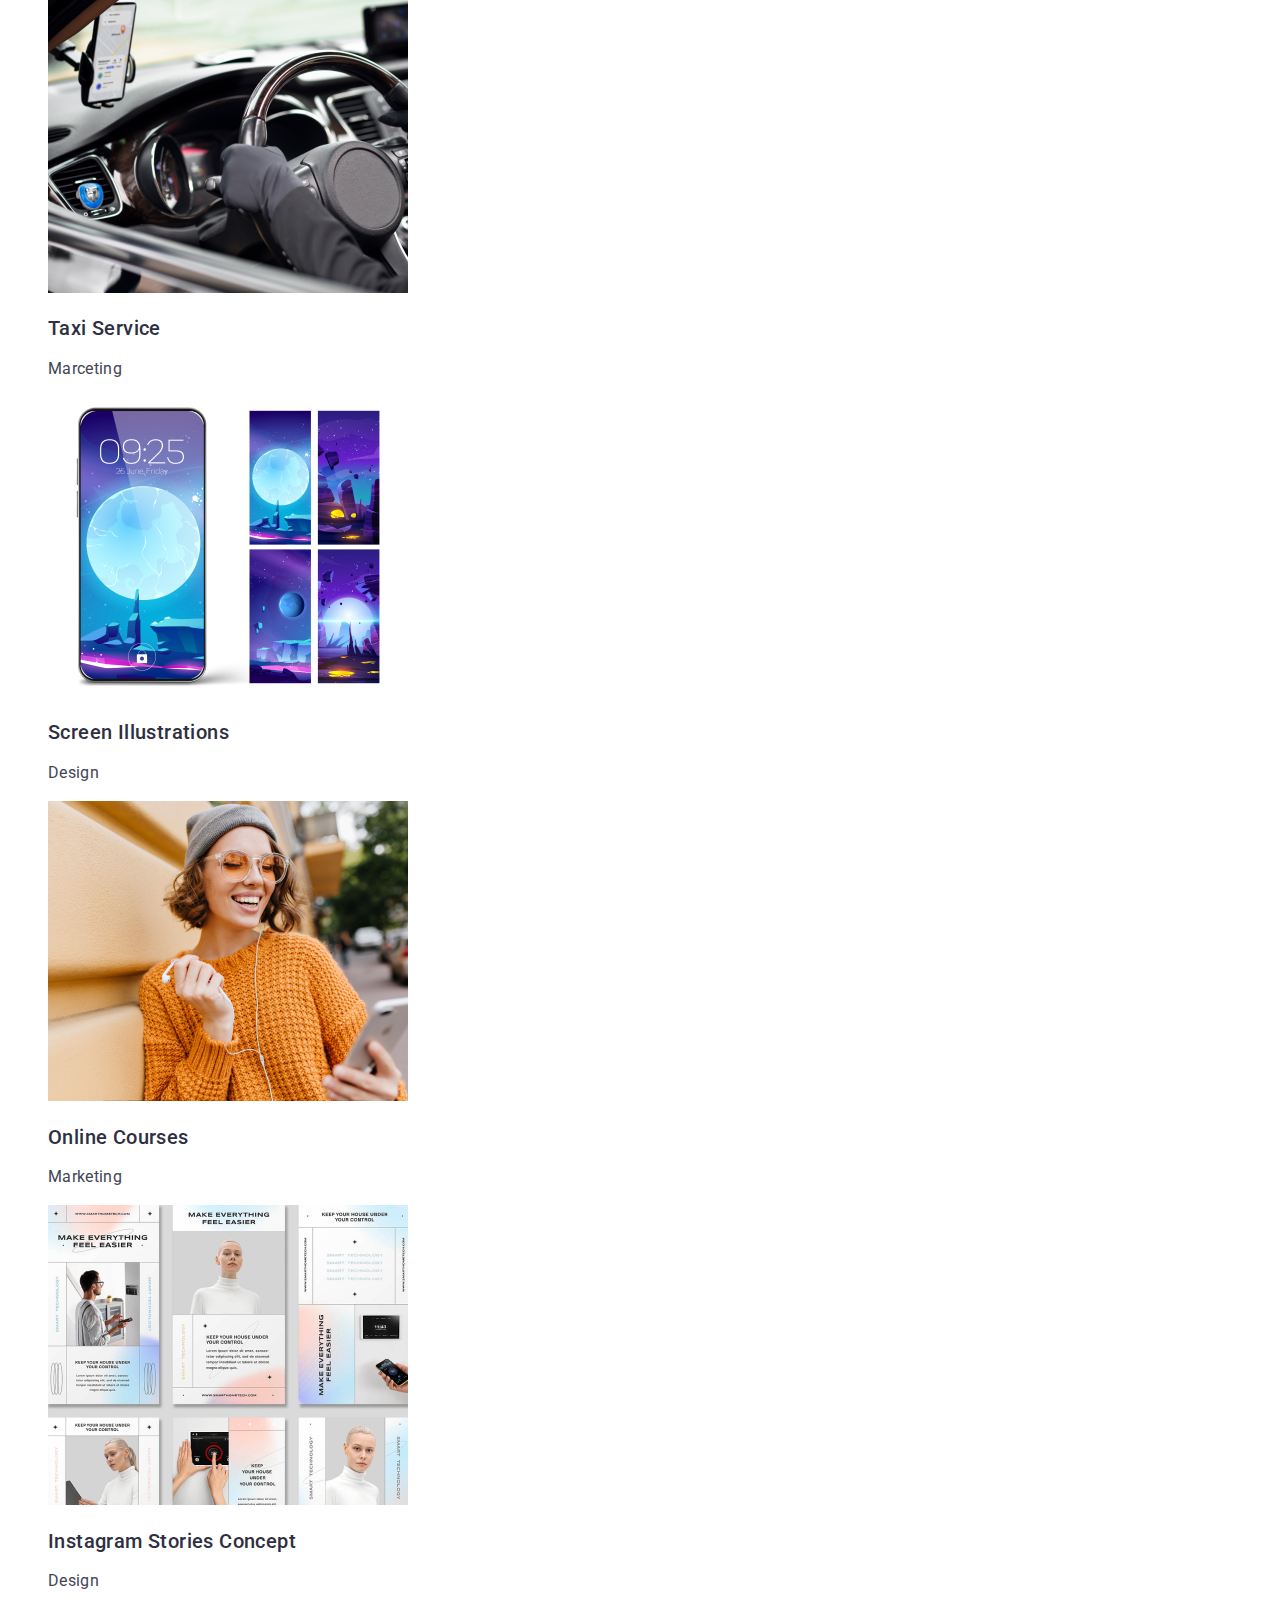
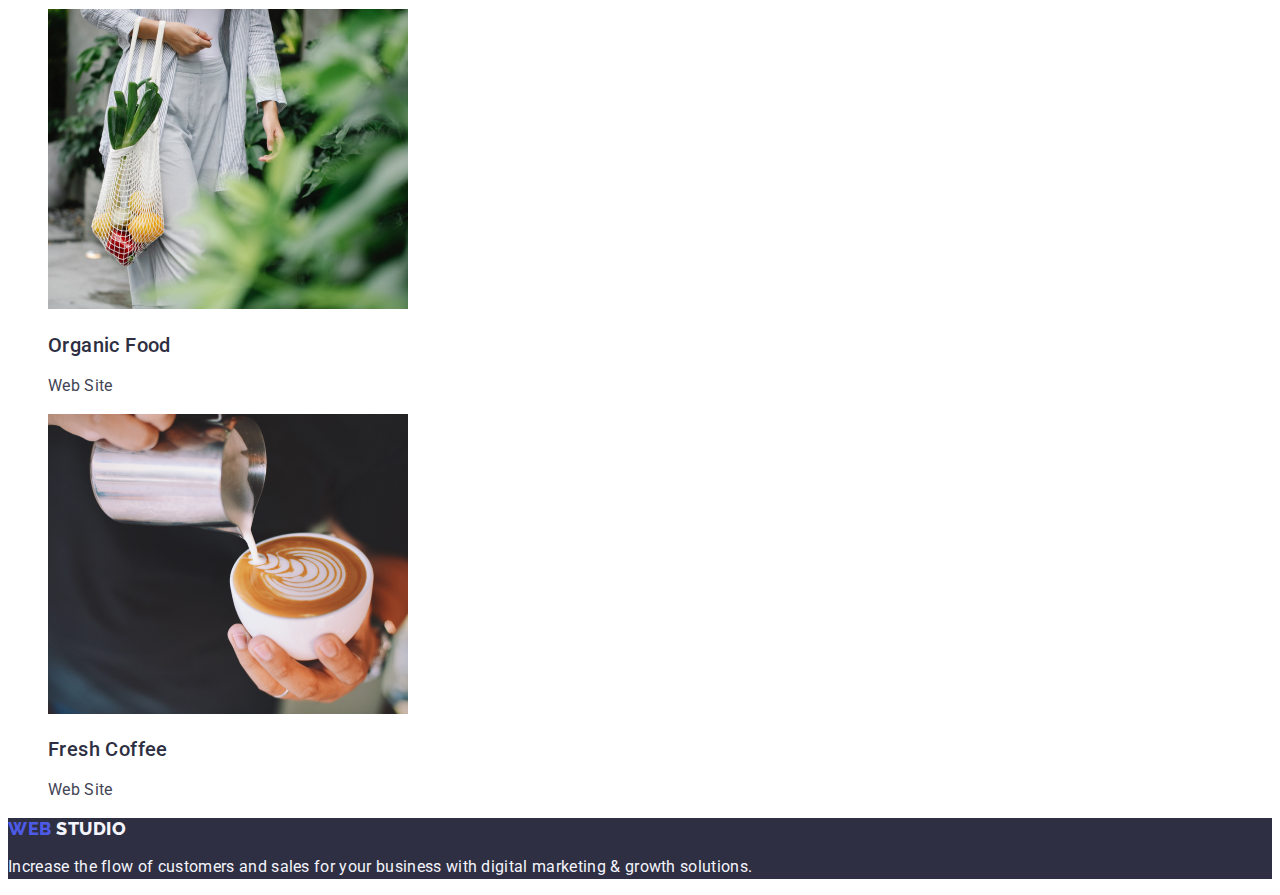
==== commit e24b9643: "add" ====
--- a/portfolio.html
+++ b/portfolio.html
@@ -48,7 +48,7 @@
                 <li><button class="partfolio-btn" type="button">Design</button></li>
                 <li><button class="partfolio-btn" type="button">Marketing</button></li>
             </ul>
-<ul class="partfolio list ">
+<ul class="partfolio list">
     <li class="partfolio-item link">
         <a class="partfolio-img link" href="./images/InterfaceContent.jpg">
             <img src="./images/InterfaceContent.jpg" alt="interface content" width="360" height="300">
@@ -108,7 +108,7 @@
     <li class="partfolio-item link">
         <a class="partfolio-img link" href="./images/coffee.jpg">
         <img src="./images/coffee.jpg" alt="coffee" width="360" height="300">
-        <h2 class="partfolio-title">Fresh coffee</h2>
+        <h2 class="partfolio-title">Fresh Coffee</h2>
         <p class="partfolio-subtitle">Web Site</p>
     </a>
     </li>
--- a/css/styles.css
+++ b/css/styles.css
@@ -408,8 +408,8 @@
 
 .partfolio-title {
     color: var(--logo-color-second);
+    font-weight: 500;
     font-size: 20px;
-    font-weight: 500;
     line-height: 1.2;
     letter-spacing: 0.02em;
 }
@@ -430,6 +430,7 @@
 
 .partfolio-footer-logo {
     color: var(--logo-color);
+    font-family: "Raleway", sans-serif;
     font-size: 18px;
     font-weight: 800;
     line-height: 1.17;
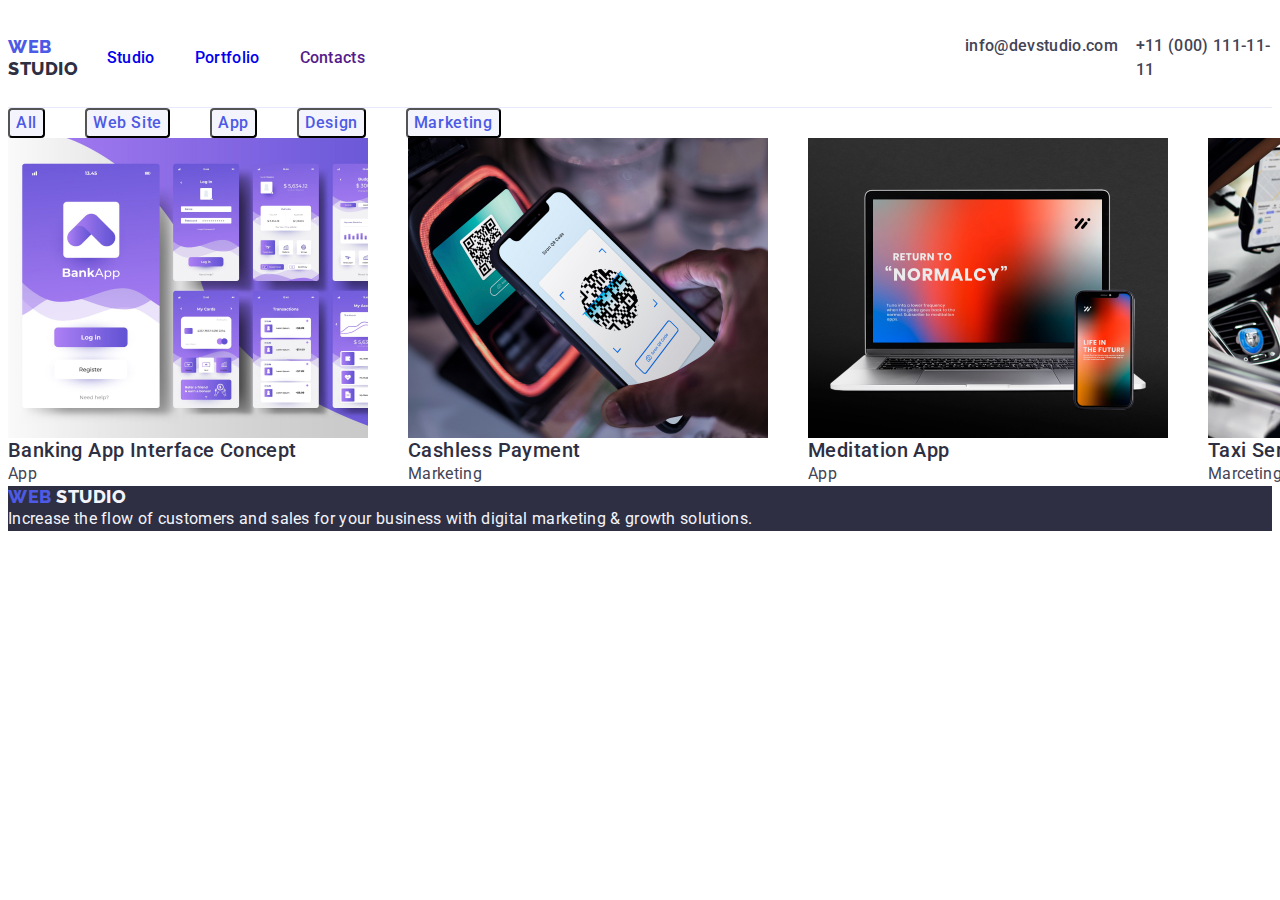
==== commit 3d7337ec: "hw3" ====
--- a/portfolio.html
+++ b/portfolio.html
@@ -9,11 +9,15 @@
 <link rel="preconnect" href="https://fonts.gstatic.com" crossorigin>
 <link href="https://fonts.googleapis.com/css2?family=Raleway:wght@800&family=Roboto:wght@400;500;700;900&display=swap"
     rel="stylesheet">
+    <link rel="stylesheet" href="https://cdnjs.cloudflare.com/ajax/libs/modern-normalize/2.0.0/modern-normalize.min.css"
+        integrity="sha512-4xo8blKMVCiXpTaLzQSLSw3KFOVPWhm/TRtuPVc4WG6kUgjH6J03IBuG7JZPkcWMxJ5huwaBpOpnwYElP/m6wg=="
+        crossorigin="anonymous" referrerpolicy="no-referrer" />
     <link rel="stylesheet" href="./css/styles.css" />
 </head>
 
 <body class="partfolio-body">
     <header class="partfolio-header">
+        <div class="partfolio-header-container">
         <nav class="header-nav">
             <a href="./index.html" class="partfolio-logo link">Web
                 <span class="partfolio-logo-accent">Studio</span>
@@ -35,6 +39,7 @@
                 </li>
             </ul>
         </address>
+        </div>
     </header>
 
     <main>
--- a/css/styles.css
+++ b/css/styles.css
@@ -1,3 +1,9 @@
+*,
+*::before,
+*::after {
+    box-sizing: border-box;
+}
+
 :root {
 font-family: "Roboto", sans-serif;
 --primary-text-color: #434455;
@@ -8,12 +14,37 @@
 --white-second: #f4f4fd;
 }
 
+p, h1,h2,h3,h4,h5,h6 {
+margin-top: 0;
+margin-bottom: 0;
+}
+ul, ol {
+    margin-top: 0;
+    margin-bottom: 0;
+    padding-left: 0;
+}
+img {
+    display: block;
+}
+
 body {
 font-family:"Roboto", sans-serif;
 color: var(--primary-text-color);
 background-color: #ffffff;
 }
 
+.header-container {
+    display: flex;
+    width: 100%;
+    max-width: 1367px;
+    padding-left: 16px;
+    padding-right: 16px;
+    margin: 0 auto;
+    outline: 2px solid red;
+    align-items: center;
+    gap: 600px;
+}
+
 .link {
     text-decoration: none;
 }
@@ -60,8 +91,30 @@
 .link {
     text-decoration: none;
 }
+
+
 /**__menu__**/
 
+.header {
+    padding-top: 25.5px;
+    padding-bottom: 25.5px;
+}
+
+
+.header-nav {
+    display: flex;
+    align-items: center;
+    flex-grow: 1;
+    justify-content: space-between;
+}
+.list {
+    display: flex;
+    gap: 40px;
+}
+.header-address {
+    display: flex;
+    gap: 18px;
+}
 
 
 .list {
@@ -87,33 +140,38 @@
     font-style: normal;
 }
 
-.contacts-link link {
-    color: var(--primary-text-color);
-    font-size: 16px;
-    font-family: "Roboto", sans-serif;
-    font-style: normal;
-    font-weight: 400;
-    line-height: 1.5;
-    letter-spacing: 0.02em;
-    text-decoration: none;
-}
-.contacts-link link:hover {
-    color: var(--lilac);
-}
-
-.contacts-link link:focus {
+.header-address list {
+    color: var(--primary-text-color);
+    font-size: 16px;
+    font-family: "Roboto", sans-serif;
+    font-style: normal;
+    font-weight: 400;
+    line-height: 1.5;
+    letter-spacing: 0.02em;
+    text-decoration: none;
+}
+.header-address list:hover {
+    color: var(--lilac);
+}
+
+.header-address list:focus {
     color: var(--lilac);
 }
 
 /**_____Section1____**/
 
+.container {
+    padding: 180px 0;
+    display: block;
+    width: 100%;
+    border: 2px solid red;
+}
 .advantages-section-list {
-    width: 1440px;
+    width: 1480px;
     height: 600px;
     flex-shrink: 0;
-    background:#2E2F42;
-}
-
+    background: var(--logo-color-second);
+}
 .head-text {
     color: var(--white);
     text-align: center;
@@ -123,8 +181,12 @@
     font-weight: 700;
     line-height: 1.07;
     letter-spacing: 1.12px;
-}
-
+    display: block;
+    margin: 0 auto;
+    width: 496px;
+    flex-shrink: 0;
+     margin-bottom: 48px;
+}
 .head-btn {
     color: var(--white);
     font-size: 16px;
@@ -133,13 +195,13 @@
     font-weight: 500;
     line-height: 24px;
     letter-spacing: 0.64px;
-    display: inline-flex;
+    background: var(--logo-color);
+    cursor: pointer;
     padding: 16px 32px;
+    display: block;
+    margin: 0 auto;
     align-items: flex-start;
     gap: 10px;
-    border-radius: 4px;
-    background: var(--logo-color);
-    cursor: pointer;
 }
 .head-btn:hover {
     background-color: var(--lilac);
@@ -154,8 +216,17 @@
 .advant-section-list {
     background: var(--white);
 }
+
+.advantages-list {
+    padding-left: 156px;
+    padding-right: 156px;
+    display: flex;
+    gap: 24px;
+}
 .advantages-item {
 flex-direction: column;
+width: calc((100% - 72) / 4);
+width: 400px;
 }
 
 .advant-title {
@@ -166,6 +237,7 @@
     font-weight: 500;
     line-height: 1.2;
     letter-spacing: 0.02em;
+    margin-bottom: 8px;
 }
 
 .advant-subtitle {
@@ -186,7 +258,7 @@
 
 
 .section-list {
-    background-color:var(--white) ;
+    background-color:var(--white);
 }
 
 .section-title {
@@ -199,15 +271,23 @@
     line-height: 1.11;
     letter-spacing: 0.02em;
     text-transform: capitalize;
+    padding-bottom: 72px;
+    max-width: 324px;
+    width: 100%;
+    margin: 0 auto;
+}
+.advantages-list {
+    display: flex;
+}
+.advantages-item {
+    width: ((100% - 24) / 3);
+    gap: 24px;
 }
 
 /**____Section4____**/
-
-
 .section-four-list {
     background: var(--cloud, #F4F4FD);
 }
-
 .team-title {
     color: var(--logo-color-second);
     text-align: center;
@@ -218,10 +298,24 @@
     line-height: 1.11;
     letter-spacing: 0.72px;
     text-transform: capitalize;
-}
-
+    padding-bottom: 72px;
+}
+.team-list-ul {
+display: inline-flex;
+}
 .team-list {
+        width: calc((100% - 24) / 4);
     background-color: var(--white);
+    padding-bottom: 0px;
+    align-items: center;
+    gap: 32px;
+}
+.card-text {
+    display: block;
+border-radius: 0px 0px 4px 4px;
+    background: var(--white, #FFF);
+    box-shadow: 0px 2px 1px 0px rgba(46, 47, 66, 0.08), 0px 1px 1px 0px rgba(46, 47, 66, 0.16), 0px 1px 6px 0px rgba(46, 47, 66, 0.08);
+    padding: 32px 0;
 }
 
 .team-subtitle {
@@ -367,6 +461,35 @@
 .partfolio-contacts-link link:focus {
     color: var(--lilac);
 }
+
+.partfolio-header {
+    padding-top: 25.5px;
+    padding-bottom: 25.5px;
+}
+
+.partfolio-header-container {
+    display: flex;
+    align-items: center;
+    gap: 600px;
+}
+
+.header-nav {
+    display: flex;
+    align-items: center;
+    flex-grow: 1;
+    justify-content: space-between;
+}
+
+.portfolio-list {
+    display: flex;
+    gap: 40px;
+}
+
+.partfolio-address {
+    display: flex;
+    gap: 18px;
+}
+
 
 /**____SECTION___**/
 
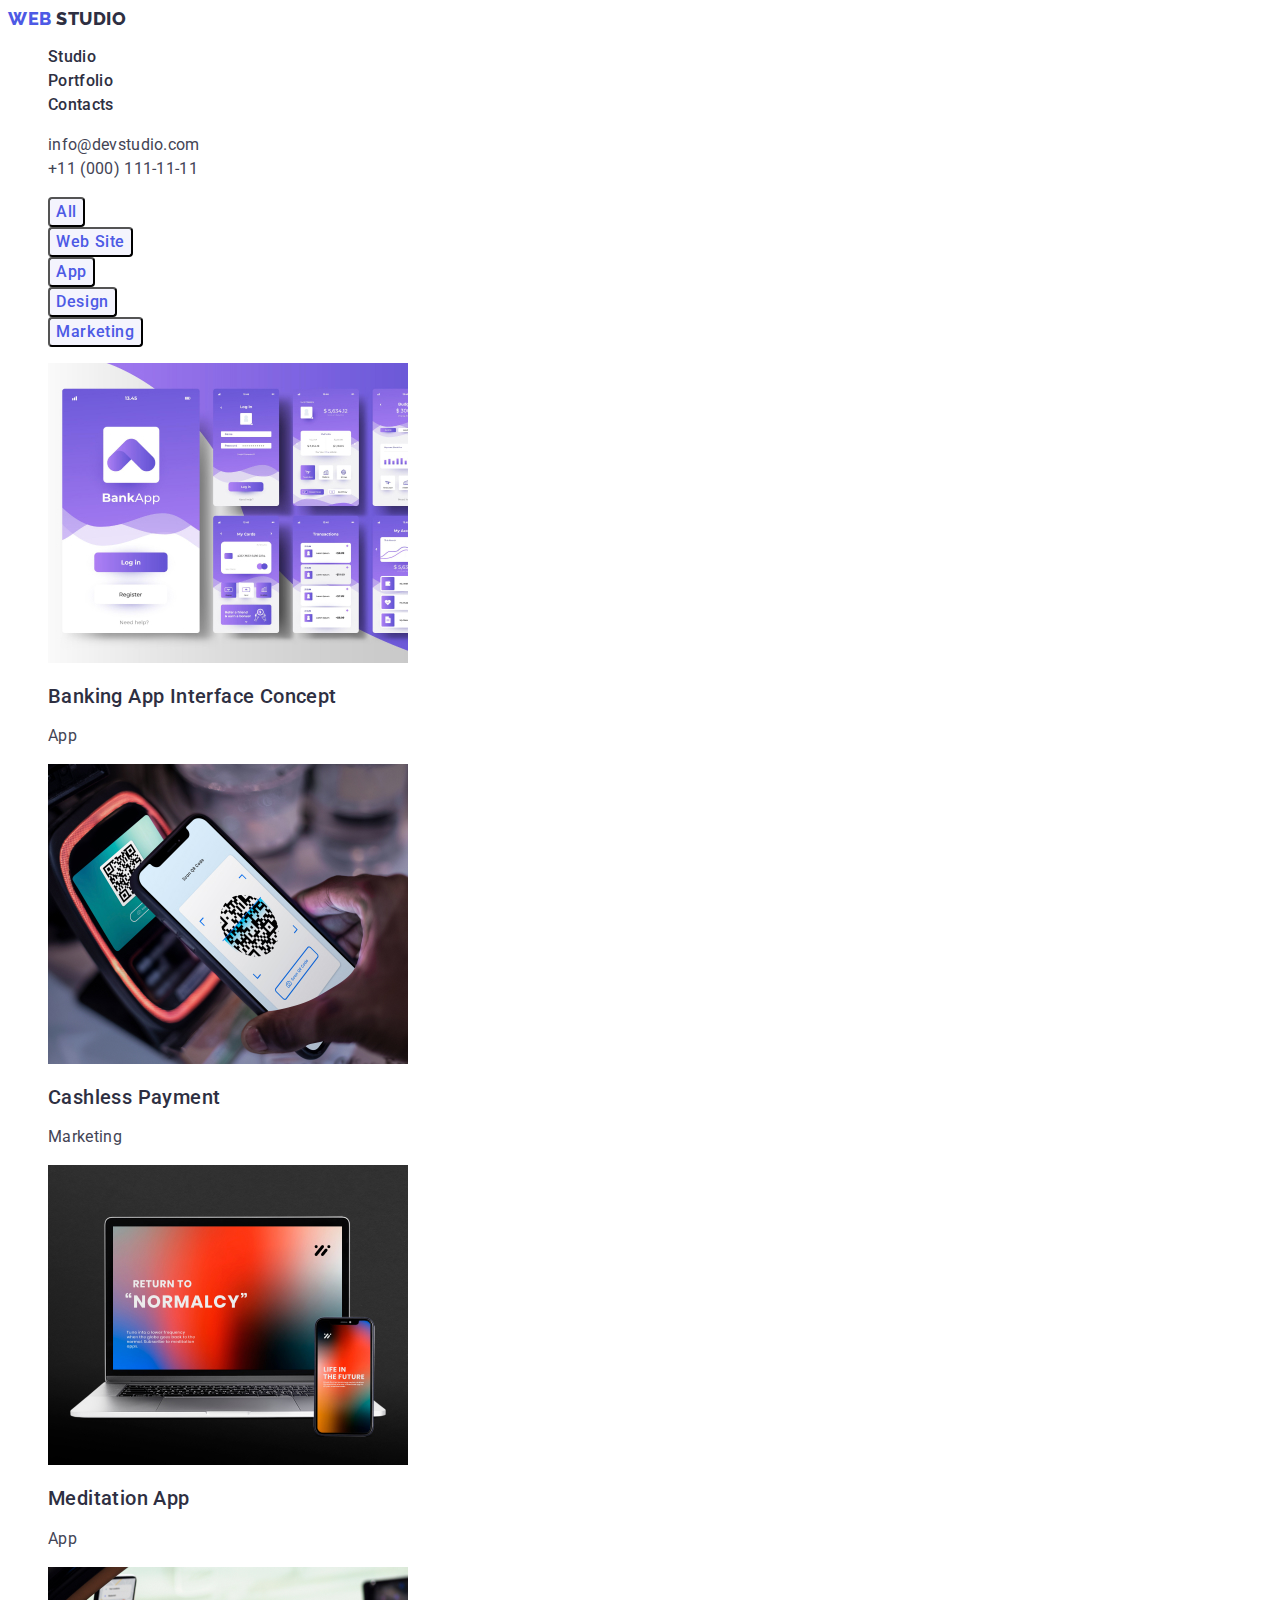
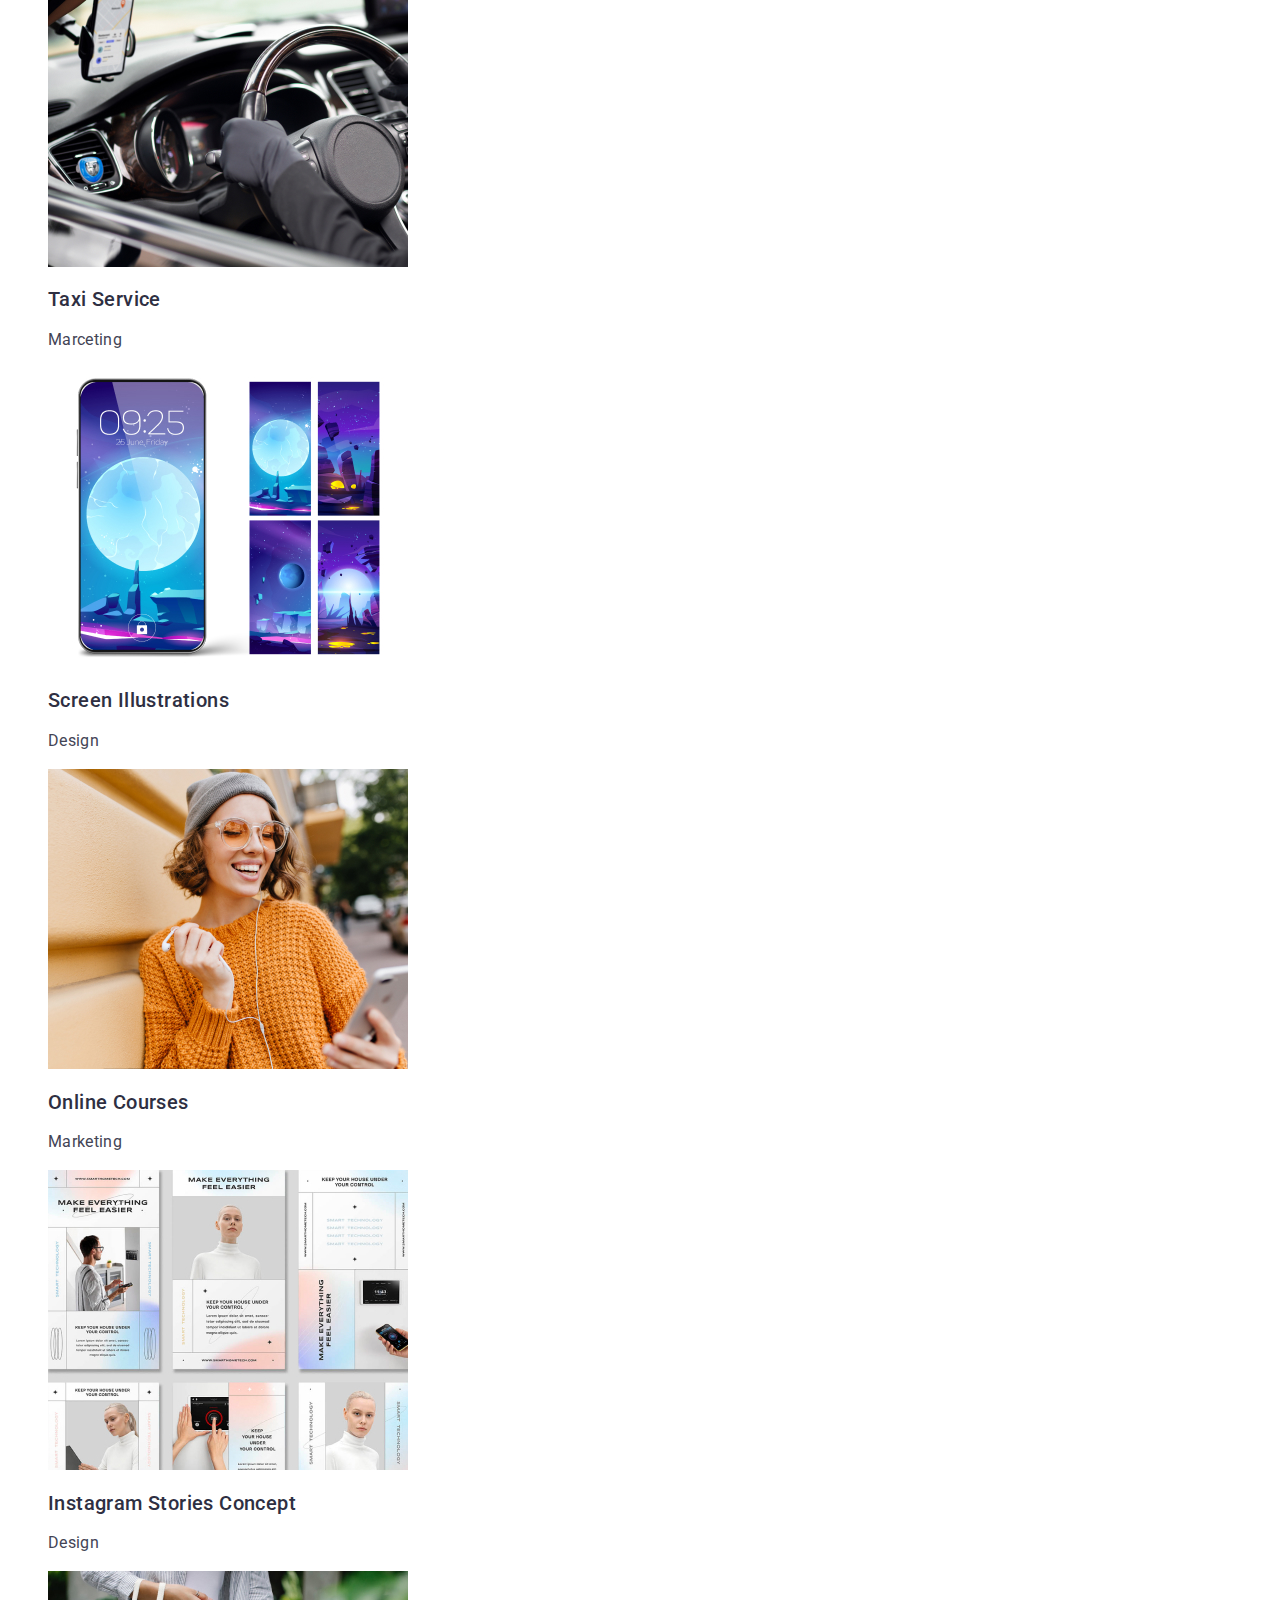
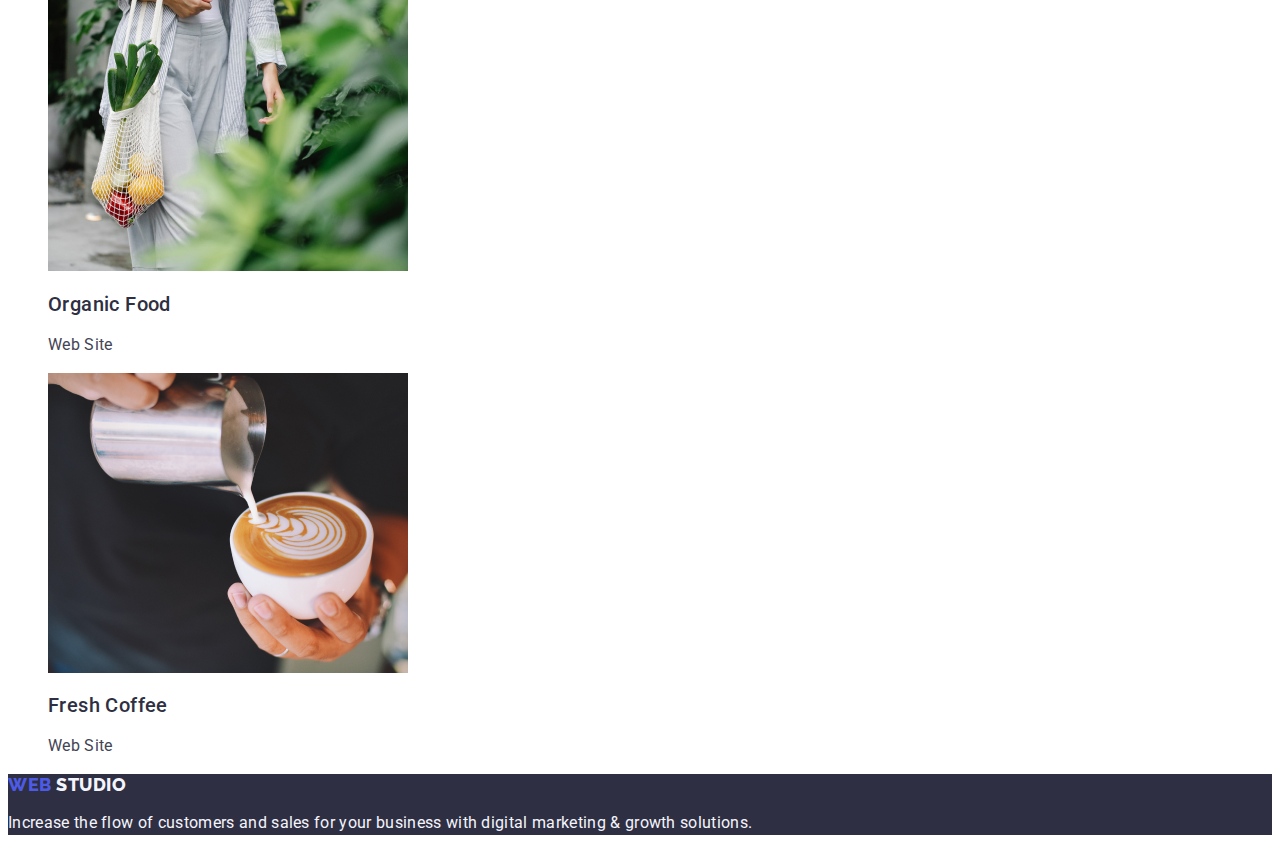
==== commit b9907bc2: "hw-2" ====
--- a/portfolio.html
+++ b/portfolio.html
@@ -16,30 +16,28 @@
 </head>
 
 <body class="partfolio-body">
-    <header class="partfolio-header">
-        <div class="partfolio-header-container">
-        <nav class="header-nav">
-            <a href="./index.html" class="partfolio-logo link">Web
-                <span class="partfolio-logo-accent">Studio</span>
+    <header>
+        <nav>
+            <a href="./index.html" class="logo-link link">
+                Web
+                <span class="header-logo-link"> Studio </span>
             </a>
-            <ul class="portfolio list">
-                <li class="portfolio-menu"><a href="./index.html" class="partfolio-list link">Studio</a></li>
-                <li class="portfolio-menu"><a href="./portfolio.html" class="partfolio-list link">Portfolio</a></li>
-                <li class="portfolio-menu"><a href="" class="partfolio-list link">Contacts</a></li>
+            <ul class="header-menu link list">
+                <li><a class="header-menu-link-link link" href="./index.html">Studio</a> </li>
+                <li><a class="header-menu-link-link link" href="./portfolio.html">Portfolio</a> </li>
+                <li><a class="header-menu-link-link link" href="">Contacts</a> </li>
             </ul>
         </nav>
-
-        <address class="partfolio-contacts">
-            <ul class="partfolio-address list">
-                <li class="contacts-item">
-                    <a class="partfolio-contacts link" href="mailto:info@devstudio.com">info@devstudio.com</a>
+        <address class="header-address">
+            <ul class="header-adres-list list">
+                <li>
+                    <a class="address-menu-link-link link" href="mailto:info@devstudio.com">info@devstudio.com</a>
                 </li>
-                <li class="partfolio-contacts-item">
-                    <a class="partfolio-contacts link" href="tel:+110001111111">+11 (000) 111-11-11</a>
+                <li>
+                    <a class="address-menu-link-link link" href="tel:+110001111111"> +11 (000) 111-11-11</a>
                 </li>
             </ul>
         </address>
-        </div>
     </header>
 
     <main>
--- a/css/styles.css
+++ b/css/styles.css
@@ -14,18 +14,6 @@
 --white-second: #f4f4fd;
 }
 
-p, h1,h2,h3,h4,h5,h6 {
-margin-top: 0;
-margin-bottom: 0;
-}
-ul, ol {
-    margin-top: 0;
-    margin-bottom: 0;
-    padding-left: 0;
-}
-img {
-    display: block;
-}
 
 body {
 font-family:"Roboto", sans-serif;
@@ -33,17 +21,7 @@
 background-color: #ffffff;
 }
 
-.header-container {
-    display: flex;
-    width: 100%;
-    max-width: 1367px;
-    padding-left: 16px;
-    padding-right: 16px;
-    margin: 0 auto;
-    outline: 2px solid red;
-    align-items: center;
-    gap: 600px;
-}
+
 
 .link {
     text-decoration: none;
@@ -59,116 +37,77 @@
 /**_____HEADER____**/
 
 
-.header {
-    background: var(--white, #FFF);
-}
-.header-logo {
+.logo-link {
     color: var(--logo-color);
-    font-size: 18px;
-    font-family: "Raleway", sans-serif;
+    font-family: Raleway, sans-serif;
+    font-size: 18px;
     font-style: normal;
     font-weight: 800;
     line-height: 1.17;
-    letter-spacing: 0.03em;
-    text-transform: uppercase;
-    text-decoration: none;
-}
-
-.link {
-    text-decoration: none;
-}
-
-.header-logo-accent {
-    color: var(--logo-color-second);
-    font-size: 18px;
-    font-family: "Raleway", sans-serif;
-    font-style: normal;
-    font-weight: 800;
-    line-height: 21px;
     letter-spacing: 0.54px;
     text-transform: uppercase;
 }
-.link {
-    text-decoration: none;
-}
-
-
-/**__menu__**/
-
-.header {
-    padding-top: 25.5px;
-    padding-bottom: 25.5px;
-}
-
-
-.header-nav {
-    display: flex;
-    align-items: center;
-    flex-grow: 1;
-    justify-content: space-between;
-}
-.list {
-    display: flex;
-    gap: 40px;
-}
+
+.header-logo-link {
+    color: var(--logo-color-second);
+    font-family: "Raleway", sans-serif;
+    font-size: 18px;
+    font-style: normal;
+    font-weight: 800;
+    line-height: 1.17;
+    letter-spacing: 0.54px;
+    text-transform: uppercase;
+}
+
+.header-menu-link-link {
+    color: #2E2F42;
+    font-family: "Roboto" sans-serif;
+    font-size: 16px;
+    font-style: normal;
+    font-weight: 500;
+    line-height: 1.5;
+    letter-spacing: 0.32px;
+}
+
+.header-menu-link-link:hover,
+.header-menu-link-link:focus {
+    color: #404BBF;
+}
+
 .header-address {
-    display: flex;
-    gap: 18px;
-}
-
-
-.list {
-    color: var(--logo-color-second);
-    font-size: 16px;
-    font-family: "Roboto", sans-serif;
-    font-style: normal;
-    font-weight: 500;
-    line-height: 1.5;
-    letter-spacing: 0.02em;
-    text-decoration: none;
-}
-
-
-.header-list link:hover {
-    color: var(--lilac);
-}
-.header-list link:focus {
-    color: var(--lilac);
-}
-
-.contacts {
-    font-style: normal;
-}
-
-.header-address list {
-    color: var(--primary-text-color);
-    font-size: 16px;
-    font-family: "Roboto", sans-serif;
-    font-style: normal;
-    font-weight: 400;
-    line-height: 1.5;
-    letter-spacing: 0.02em;
-    text-decoration: none;
-}
-.header-address list:hover {
-    color: var(--lilac);
-}
-
-.header-address list:focus {
-    color: var(--lilac);
-}
-
+    font-style: normal;
+}
+
+
+.header-adres-list {
+    font-family: Roboto;
+    font-size: 16px;
+    font-style: normal;
+    font-weight: 400;
+    line-height: 1.5;
+    letter-spacing: 0.32px;
+}
+
+.address-menu-link-link {
+    color: #434455;
+    font-family: Roboto;
+    font-size: 16px;
+    font-style: normal;
+    font-weight: 400;
+    line-height: 1.5;
+    letter-spacing: 0.32px;
+}
+
+.address-menu-link-link:hover,
+.address-menu-link-link:focus {
+    color: #404BBF;
+}
 /**_____Section1____**/
 
 .container {
-    padding: 180px 0;
-    display: block;
-    width: 100%;
     border: 2px solid red;
 }
 .advantages-section-list {
-    width: 1480px;
-    height: 600px;
     flex-shrink: 0;
     background: var(--logo-color-second);
 }
@@ -181,11 +120,7 @@
     font-weight: 700;
     line-height: 1.07;
     letter-spacing: 1.12px;
-    display: block;
-    margin: 0 auto;
-    width: 496px;
     flex-shrink: 0;
-     margin-bottom: 48px;
 }
 .head-btn {
     color: var(--white);
@@ -214,23 +149,12 @@
 /**_____Section2_____**/
 
 .advant-section-list {
-    background: var(--white);
-}
-
-.advantages-list {
-    padding-left: 156px;
-    padding-right: 156px;
-    display: flex;
-    gap: 24px;
-}
-.advantages-item {
-flex-direction: column;
-width: calc((100% - 72) / 4);
-width: 400px;
-}
+    background-color: var(--white);
+}
+
 
 .advant-title {
-    color: var(--primary-text-color);
+    color: var(--logo-color-second);
     font-size: 20px;
     font-family: "Roboto", sans-serif;
     font-style: normal;
@@ -262,7 +186,7 @@
 }
 
 .section-title {
-    color: var(--primary-text-color);
+    color: var(--logo-color-second);
     text-align: center;
     font-size: 36px;
     font-family: "Roboto", sans-serif;
@@ -319,7 +243,7 @@
 }
 
 .team-subtitle {
-    color: var(--primary-text-color);
+    color: var(--logo-color-second);
     text-align: center;
     font-size: 20px;
     font-family: "Roboto", sans-serif;
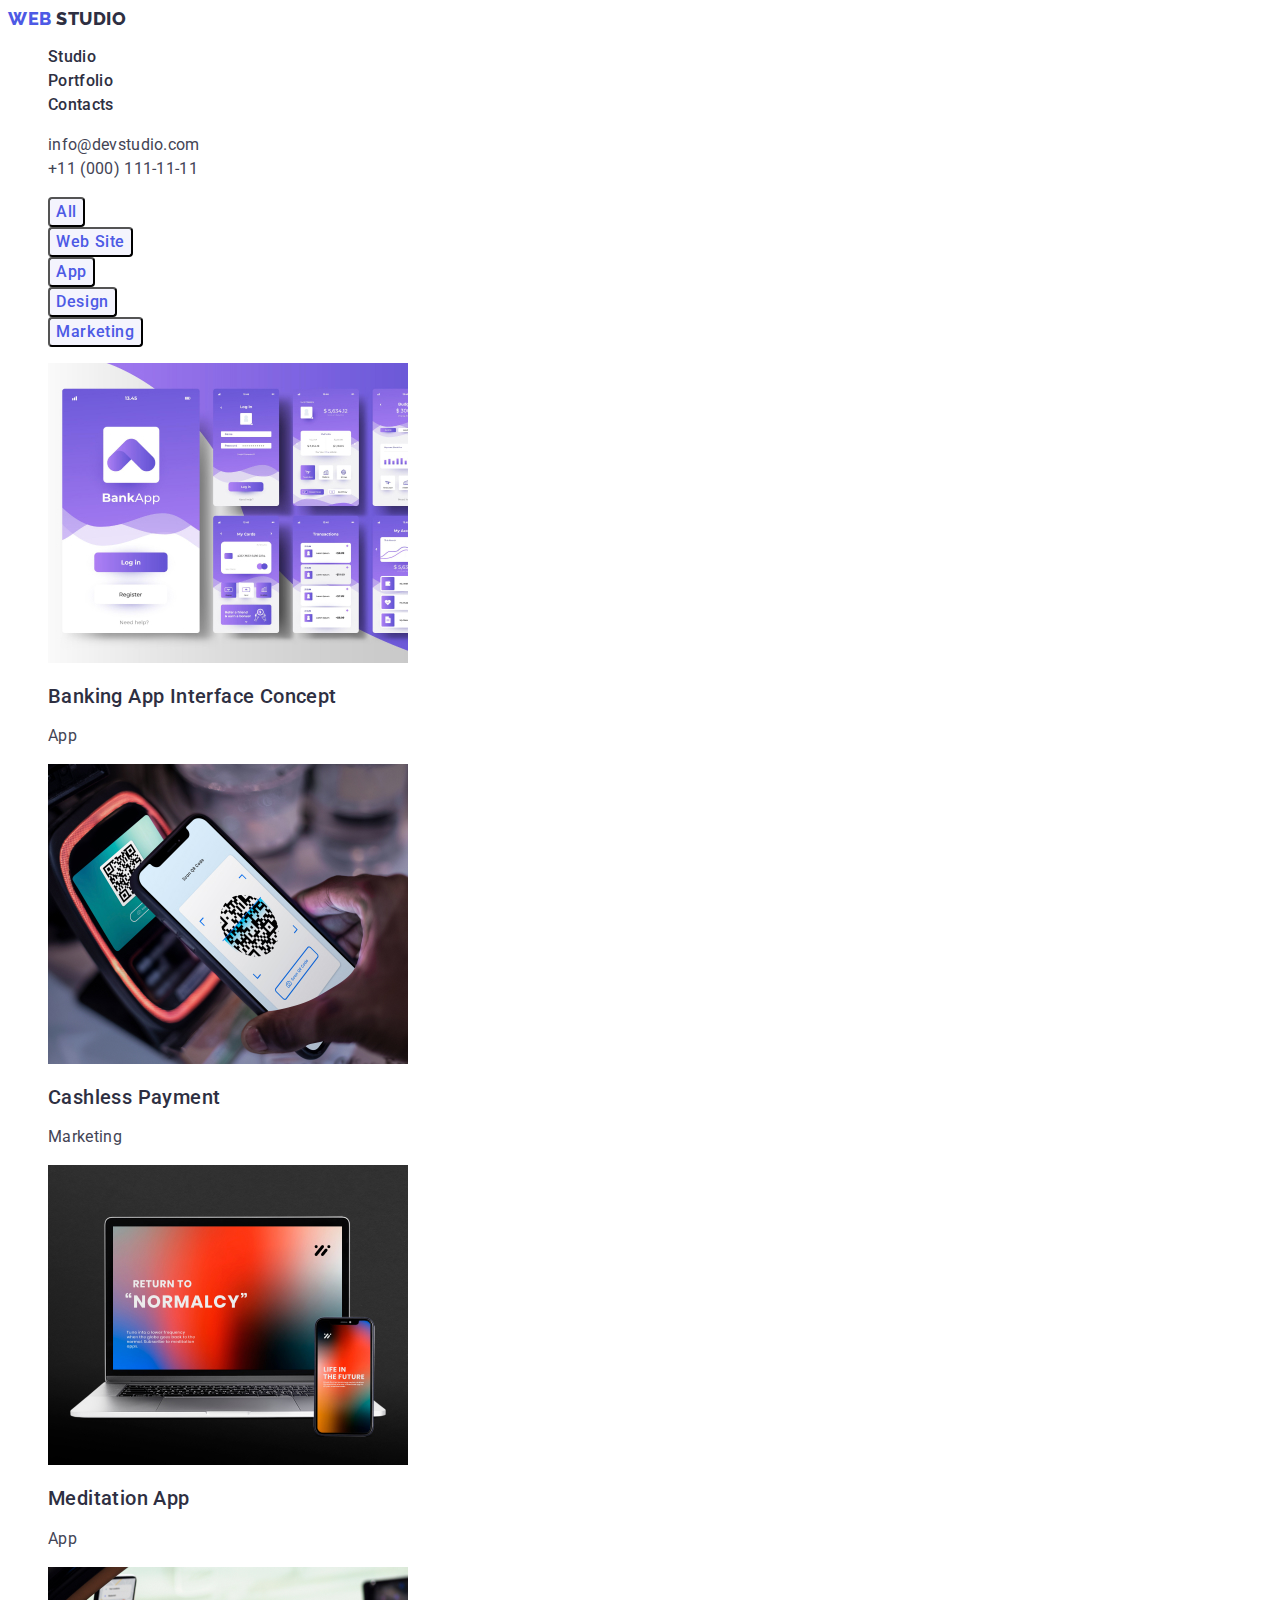
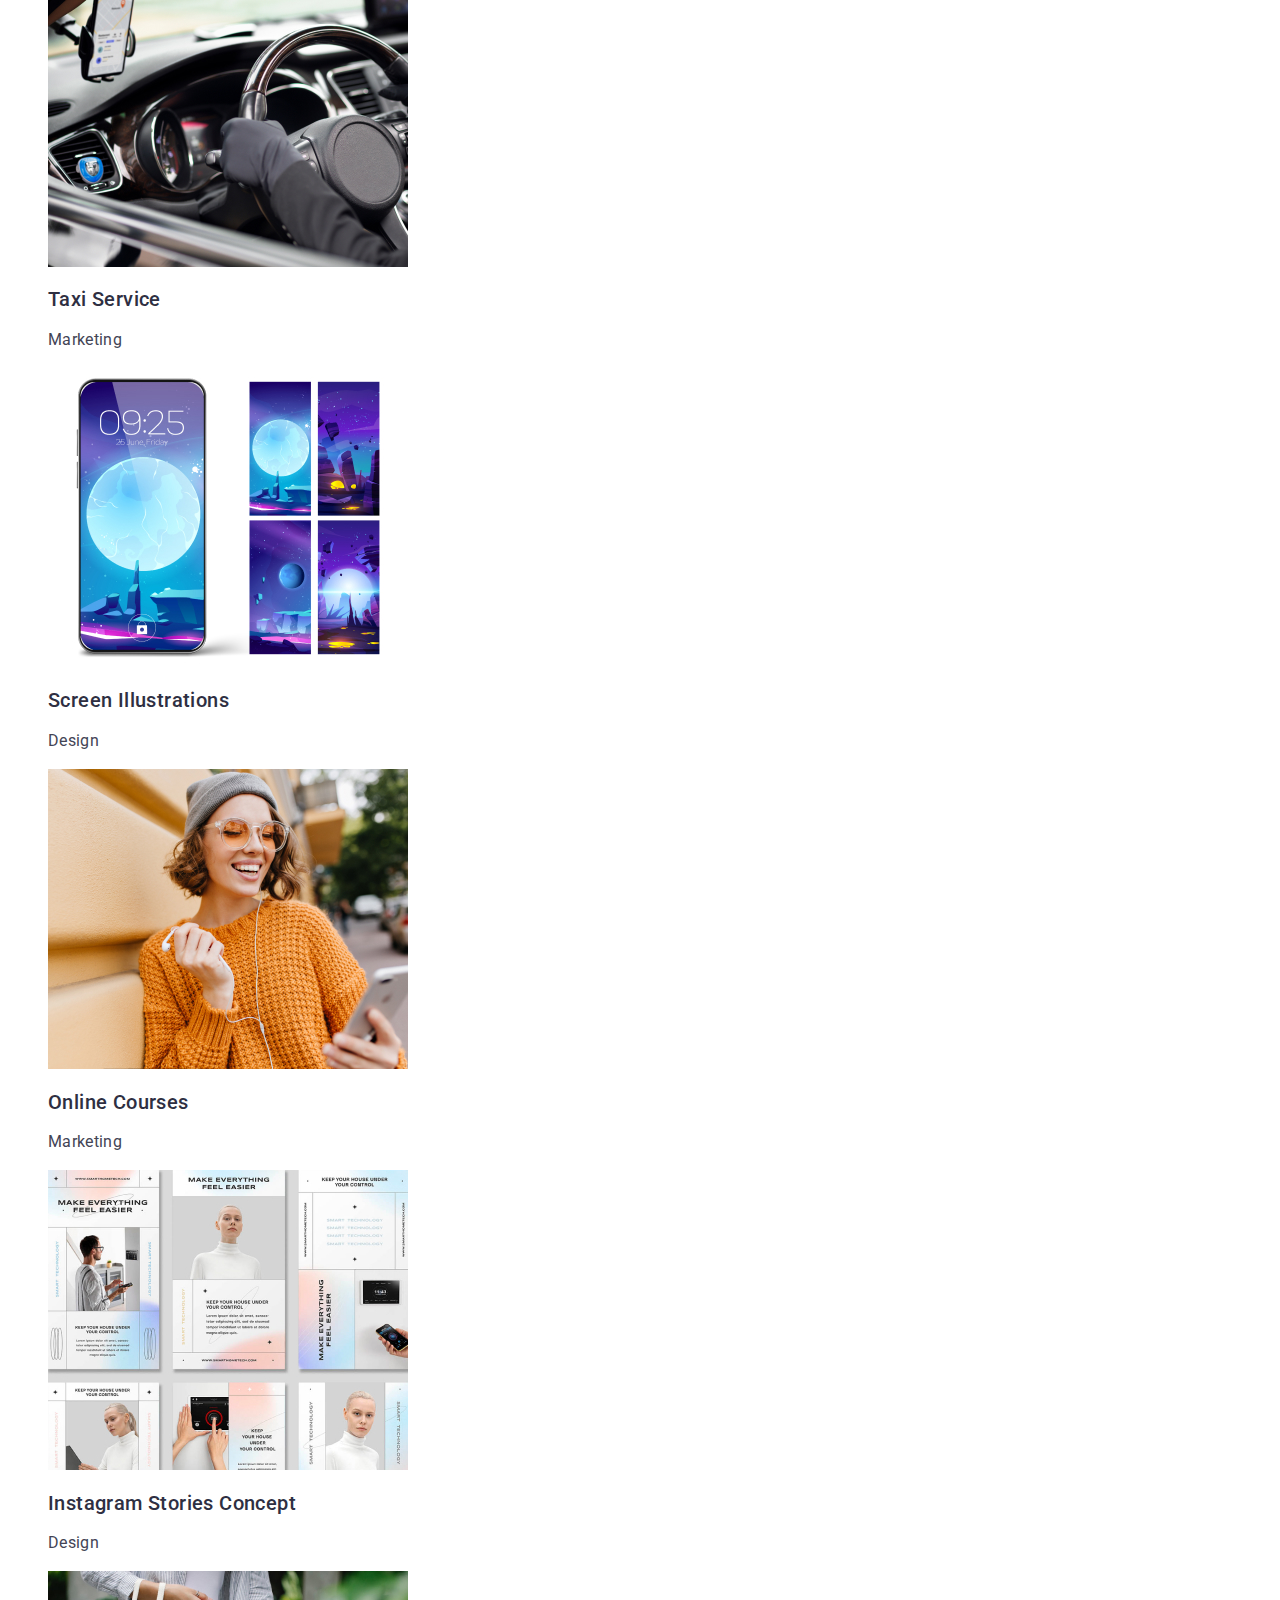
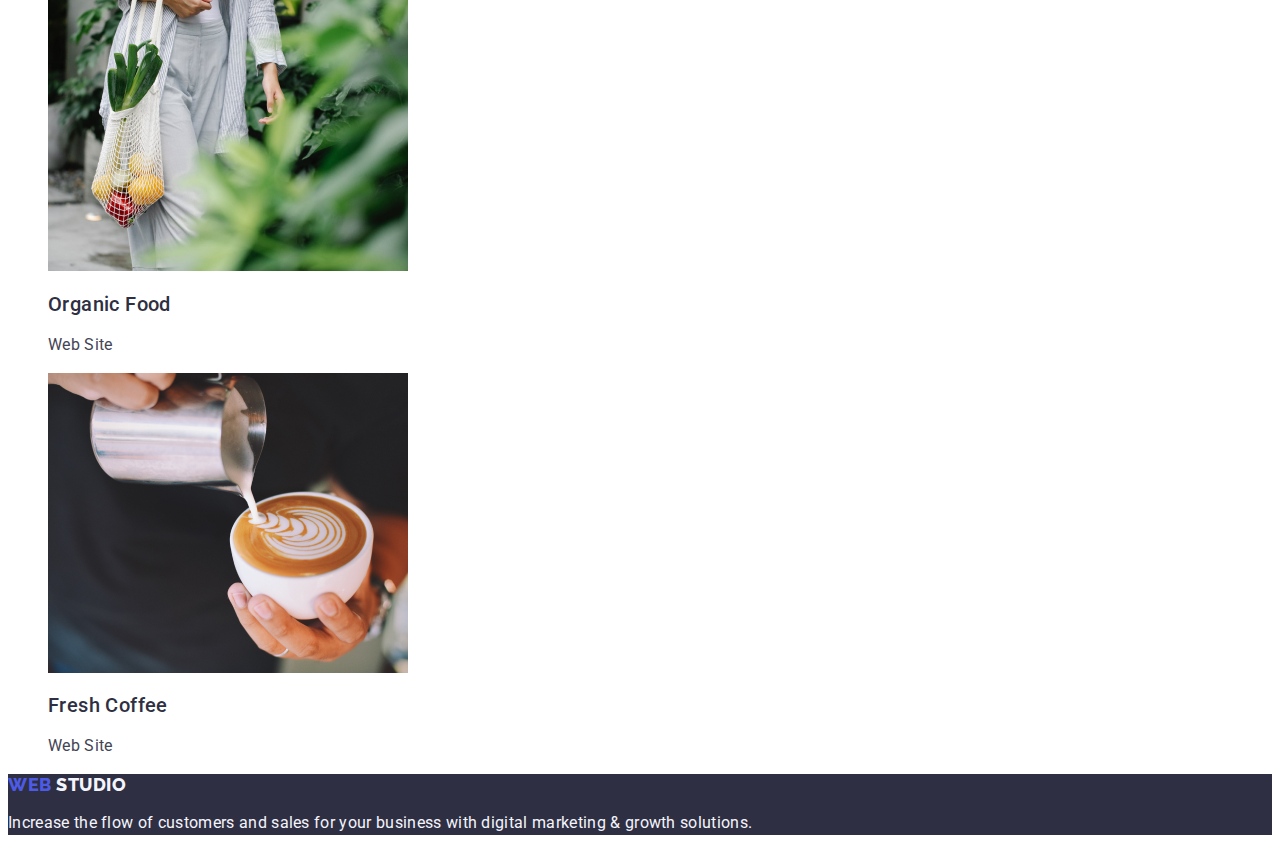
==== commit 0b67d2f0: "hw" ====
--- a/portfolio.html
+++ b/portfolio.html
@@ -77,7 +77,7 @@
         <a class="partfolio-img link" href="./images/taxi.jpg">
         <img src="./images/taxi.jpg" alt="taxi service" width="360" height="300">
         <h2 class="partfolio-title">Taxi Service</h2>
-        <p class="partfolio-subtitle">Marceting</p>
+        <p class="partfolio-subtitle">Marketing</p>
         </a>
     </li>
     <li class="partfolio-item link">
--- a/css/styles.css
+++ b/css/styles.css
@@ -104,164 +104,119 @@
 }
 /**_____Section1____**/
 
-.container {
-    border: 2px solid red;
-}
-.advantages-section-list {
-    flex-shrink: 0;
-    background: var(--logo-color-second);
-}
-.head-text {
-    color: var(--white);
-    text-align: center;
+.section-one {
+    background: #2E2F42;
+}
+
+
+.section-one-title {
+    color: #FFF;
+    text-align: center;
+    font-family: "Roboto" sans-serif;
     font-size: 56px;
-    font-family: "Roboto", sans-serif;
     font-style: normal;
     font-weight: 700;
     line-height: 1.07;
     letter-spacing: 1.12px;
-    flex-shrink: 0;
-}
-.head-btn {
-    color: var(--white);
-    font-size: 16px;
-    font-family: "Roboto", sans-serif;
-    font-style: normal;
-    font-weight: 500;
-    line-height: 24px;
+}
+
+.section-one-btn {
+    color: #FFF;
+    background: #4D5AE5;
+    font-family: Roboto, sans-serif;
+    font-size: 16px;
+    font-style: normal;
+    font-weight: 500;
+    line-height: 1.5;
     letter-spacing: 0.64px;
-    background: var(--logo-color);
     cursor: pointer;
-    padding: 16px 32px;
-    display: block;
-    margin: 0 auto;
-    align-items: flex-start;
-    gap: 10px;
-}
-.head-btn:hover {
-    background-color: var(--lilac);
-}
-.head-btn:focus {
-    background-color: var(--lilac);
+}
+
+.section-one-btn:hover,
+.section-one-btn:focus {
+    background-color: #404BBF;
 }
 
 
 /**_____Section2_____**/
 
-.advant-section-list {
-    background-color: var(--white);
-}
-
-
-.advant-title {
-    color: var(--logo-color-second);
+.section-two-item {
+    color: #2E2F42;
+    font-family: Roboto;
     font-size: 20px;
-    font-family: "Roboto", sans-serif;
     font-style: normal;
     font-weight: 500;
     line-height: 1.2;
     letter-spacing: 0.02em;
-    margin-bottom: 8px;
-}
-
-.advant-subtitle {
-    color: var(--primary-text-color);
-    font-size: 16px;
-    font-family: "Roboto", sans-serif;
+}
+
+.section-two-item-text {
+    color: #434455;
+    font-family: Roboto;
+    font-size: 16px;
     font-style: normal;
     font-weight: 400;
     line-height: 1.5;
     letter-spacing: 0.02em;
-    display: flex;
-    width: 264px;
-    flex-direction: column;
 }
 
 
 /**_____Section3____**/
 
 
-.section-list {
-    background-color:var(--white);
-}
-
-.section-title {
-    color: var(--logo-color-second);
-    text-align: center;
+ .wawd-title {
+     color: #2E2F42;
+     font-family: Roboto;
+     text-align: center;
+     font-size: 36px;
+     font-style: normal;
+     font-weight: 700;
+     line-height: 1.11;
+     letter-spacing: 0.02em;
+     text-transform: capitalize;
+ }
+
+/**____Section4____**/
+.section-ot {
+    background-color: #F4F4FD;
+}
+
+.our-team-title {
+    color: #2E2F42;
+    text-align: center;
+    font-family: Roboto;
     font-size: 36px;
-    font-family: "Roboto", sans-serif;
-    font-style: normal;
-    font-weight: 00;
-    line-height: 1.11;
-    letter-spacing: 0.02em;
-    text-transform: capitalize;
-    padding-bottom: 72px;
-    max-width: 324px;
-    width: 100%;
-    margin: 0 auto;
-}
-.advantages-list {
-    display: flex;
-}
-.advantages-item {
-    width: ((100% - 24) / 3);
-    gap: 24px;
-}
-
-/**____Section4____**/
-.section-four-list {
-    background: var(--cloud, #F4F4FD);
-}
-.team-title {
-    color: var(--logo-color-second);
-    text-align: center;
-    font-size: 36px;
-    font-family: "Roboto", sans-serif;
     font-style: normal;
     font-weight: 700;
     line-height: 1.11;
     letter-spacing: 0.72px;
     text-transform: capitalize;
-    padding-bottom: 72px;
-}
-.team-list-ul {
-display: inline-flex;
-}
-.team-list {
-        width: calc((100% - 24) / 4);
-    background-color: var(--white);
-    padding-bottom: 0px;
-    align-items: center;
-    gap: 32px;
-}
-.card-text {
-    display: block;
-border-radius: 0px 0px 4px 4px;
-    background: var(--white, #FFF);
-    box-shadow: 0px 2px 1px 0px rgba(46, 47, 66, 0.08), 0px 1px 1px 0px rgba(46, 47, 66, 0.16), 0px 1px 6px 0px rgba(46, 47, 66, 0.08);
-    padding: 32px 0;
-}
-
-.team-subtitle {
-    color: var(--logo-color-second);
-    text-align: center;
+}
+
+.section-ot-list {
+    background-color: #FFFFFF;
+}
+
+.our-team-subtitle {
+    color: #2E2F42;
+    text-align: center;
+    font-family: Roboto;
     font-size: 20px;
-    font-family: "Roboto", sans-serif;
     font-style: normal;
     font-weight: 500;
     line-height: 1.2;
-    letter-spacing: 0.02em;
-}
-
-.team-p {
-    color: var(--primary-text-color);
-    text-align: center;
-    font-size: 16px;
-    font-family: "Roboto", sans-serif;
-    font-style: normal;
-    font-weight: 400;
-    line-height: 1.5;
-    letter-spacing: 0.02em;
+    letter-spacing: 0.4px;
+}
+
+.our-team-text {
+    color: #434455;
+    text-align: center;
+    font-family: Roboto;
+    font-size: 16px;
+    font-style: normal;
+    font-weight: 400;
+    line-height: 1.5;
+    letter-spacing: 0.32px;
 }
 
 /**_____FOOTER_____**/
@@ -283,7 +238,6 @@
 }
 
 .footer-logo-accent {
-    justify-content: center;
     color: #f4f4fd;
     font-size: 18px;
     font-family: "Raleway", sans-serif;
@@ -309,110 +263,6 @@
 
 /**_____HEADER_____**/
 
-.partfolio-header {
-    border-bottom: 1px solid var(--cornflower, #E7E9FC);
-    background: var(--white, #FFF);
-}
-
-.partfolio-logo {
-    color: var(--logo-color);
-    font-size: 18px;
-    font-family: "Raleway", sans-serif;
-    font-style: normal;
-    font-weight: 800;
-    line-height: 1.17;
-    letter-spacing: 0.03em;
-    text-transform: uppercase;
-    text-decoration: none;
-}
-
-.partfolio-logo-accent {
-    justify-content: center;
-    color: #2E2F42;
-    font-size: 18px;
-    font-family: "Raleway", sans-serif;
-    font-style: normal;
-    font-weight: 800;
-    line-height: 21px;
-    letter-spacing: 0.54px;
-    text-transform: uppercase;
-}
-
-portfolio list {
-    list-style: none;
-}
-
-.portfolio-menu {
-    color: var(--logo-color-second);
-    font-size: 16px;
-    font-family: "Roboto", sans-serif;
-    font-style: normal;
-    font-weight: 500;
-    line-height: 1.5;
-    letter-spacing: 0.02em;
-    text-decoration: none;
-    }
-
-.portfolio-menu:hover {
-    color: var(--lilac);
-}
-
-.portfolio-menu:focus {
-    color: var(--lilac);
-}
-
-.partfolio-contacts {
-    color: var(--primary-text-color);
-    font-style: normal;
-}
-
-
-.partfolio-contacts link {
-    color: var(--primary-text-color);
-    font-size: 16px;
-    font-family: "Roboto", sans-serif;
-    font-style: normal;
-    font-weight: 400;
-    line-height: 1.5;
-    letter-spacing: 0.02em;
-    text-decoration: none;
-}
-
-.partfolio-contacts-link link:hover {
-    color: var(--lilac);
-}
-
-.partfolio-contacts-link link:focus {
-    color: var(--lilac);
-}
-
-.partfolio-header {
-    padding-top: 25.5px;
-    padding-bottom: 25.5px;
-}
-
-.partfolio-header-container {
-    display: flex;
-    align-items: center;
-    gap: 600px;
-}
-
-.header-nav {
-    display: flex;
-    align-items: center;
-    flex-grow: 1;
-    justify-content: space-between;
-}
-
-.portfolio-list {
-    display: flex;
-    gap: 40px;
-}
-
-.partfolio-address {
-    display: flex;
-    gap: 18px;
-}
 
 
 /**____SECTION___**/
